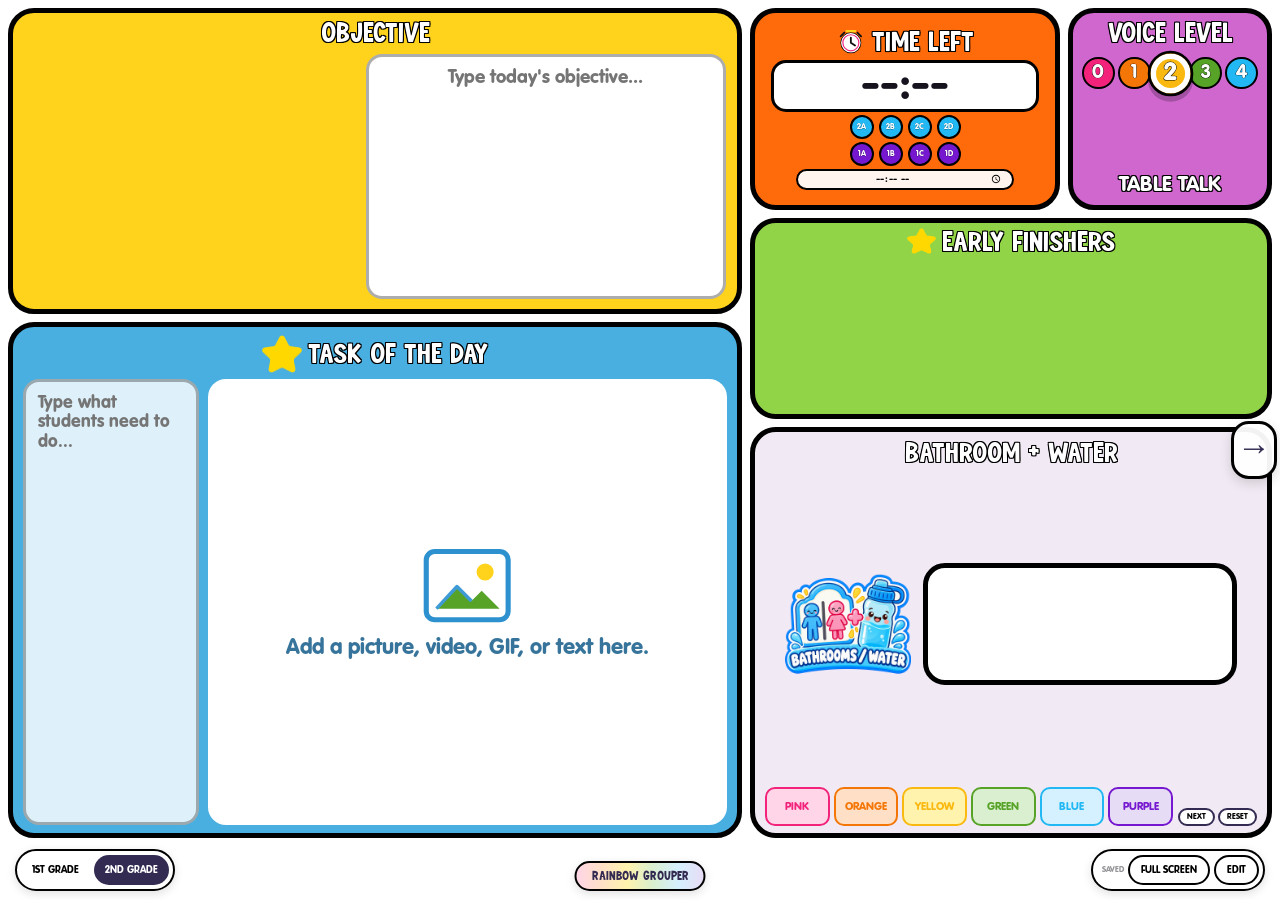
==== index.html @ d026aee2 "ok" ====
<!doctype html>
<html lang="en">
<head>
<meta charset="utf-8">
<meta name="viewport" content="width=device-width,initial-scale=1,viewport-fit=cover">
<title>STEM Task Screen</title>
<link rel="icon" type="image/png" href="./star.png?v=38">
<link rel="stylesheet" href="./styles.css?v=38">
</head>
<body>
<div class="board" id="board">

  <section class="panel learning" data-panel="learning">
    <div class="panel-tools edit-only">
      <span>TITLE</span><button data-font-part="title" data-font-delta="-2">A−</button><button data-font-part="title" data-font-delta="2">A+</button>
      <span>CRITERIA</span><button data-font-part="text" data-font-delta="-2">A−</button><button data-font-part="text" data-font-delta="2">A+</button>
    </div>

    <div class="learning-grid" id="learningGrid">
      <div class="learning-section objective-section">
        <div class="learning-title">
          <span data-edit-key="titles.objective">OBJECTIVE</span>
        </div>
        <div class="objective-content">
          <div class="section-icon-slot" data-section-icon="objective"></div>
          <textarea id="objectiveInput" class="objective-input" placeholder="Type today's objective..."></textarea>
          <div class="objective-text-tools edit-only">
            <span>OBJECTIVE TEXT</span>
            <button id="objectiveTextSmaller" type="button">A−</button>
            <button id="objectiveTextBigger" type="button">A+</button>
          </div>
        </div>
      </div>

      <div class="learning-divider" id="learningDivider"></div>

      <div class="learning-section success-section" id="successSection">
        <div class="learning-title">
          <svg class="title-icon title-icon-trophy" viewBox="0 0 64 64" aria-hidden="true"><path d="M20 14h24v8c0 10-4 17-12 21-8-4-12-11-12-21z" fill="#FFD31B" stroke="#000" stroke-width="3"/><path d="M20 18H10c0 9 4 14 12 16M44 18h10c0 9-4 14-12 16" fill="none" stroke="#000" stroke-width="3" stroke-linecap="round"/><path d="M28 43h8v7h8v6H20v-6h8z" fill="#F9A602" stroke="#000" stroke-width="3"/></svg>
          <span data-edit-key="titles.success">SUCCESS CRITERIA</span>
        </div>
        <div class="success-content">
          <div class="success-list" id="successList"></div>
        </div>
        <div class="list-edit-bar edit-only">
          <span>MARKER</span>
          <button class="marker-choice" data-marker-target="success" data-marker="star" type="button">★</button>
          <button class="marker-choice" data-marker-target="success" data-marker="bullet" type="button">•</button>
          <button class="add-step" id="addSuccessBtn" type="button">+ ADD</button>
        </div>
      </div>
    </div>
  </section>

  <section class="panel countdown-panel" data-panel="countdown">
    <div class="panel-tools edit-only">
      <span>TITLE</span><button data-font-part="title" data-font-delta="-2">A−</button><button data-font-part="title" data-font-delta="2">A+</button>
      <span>TEXT</span><button data-font-part="text" data-font-delta="-2">A−</button><button data-font-part="text" data-font-delta="2">A+</button>
    </div>
    <div class="panel-title countdown-title">
      <svg class="title-icon" viewBox="0 0 64 64" aria-hidden="true"><circle cx="32" cy="34" r="21" fill="#fff" stroke="#000" stroke-width="3"/><circle cx="32" cy="34" r="16" fill="#fff" stroke="#F3237C" stroke-width="5"/><path d="M32 34V23M32 34l9 6" stroke="#111" stroke-width="4" stroke-linecap="round"/><path d="M18 12 10 20M46 12l8 8" stroke="#111" stroke-width="4" stroke-linecap="round"/><path d="M23 9h18" stroke="#FFD31B" stroke-width="5" stroke-linecap="round"/></svg>
      <span data-edit-key="titles.countdown">TIME LEFT</span>
    </div>
    <div class="countdown-display" id="countdownDisplay">--:--</div>
    <div class="period-presets" aria-label="Class period end times">
      <button type="button" class="period-btn period-second" data-end-time="09:03">2A</button>
      <button type="button" class="period-btn period-second" data-end-time="09:43">2B</button>
      <button type="button" class="period-btn period-second" data-end-time="10:33">2C</button>
      <button type="button" class="period-btn period-second" data-end-time="11:13">2D</button>
      <button type="button" class="period-btn period-first" data-end-time="12:47">1A</button>
      <button type="button" class="period-btn period-first" data-end-time="13:27">1B</button>
      <button type="button" class="period-btn period-first" data-end-time="14:17">1C</button>
      <button type="button" class="period-btn period-first" data-end-time="14:20">1D</button>
    </div>
    <input id="endTimeInput" class="end-time-input" type="time" aria-label="Time class ends" title="Time class ends">
  </section>

  <section class="panel voice" data-panel="voice">
    <div class="panel-tools edit-only">
      <span>TITLE</span><button data-font-part="title" data-font-delta="-2">A−</button><button data-font-part="title" data-font-delta="2">A+</button>
      <span>TEXT</span><button data-font-part="text" data-font-delta="-2">A−</button><button data-font-part="text" data-font-delta="2">A+</button>
    </div>
    <div class="panel-title"><span data-edit-key="titles.voice">VOICE LEVEL</span></div>
    <div class="voice-buttons" id="voiceButtons">
      <button type="button" class="voice-btn" data-level="0" style="--vc:#F3237C">0</button>
      <button type="button" class="voice-btn" data-level="1" style="--vc:#F47607">1</button>
      <button type="button" class="voice-btn" data-level="2" style="--vc:#FAB910">2</button>
      <button type="button" class="voice-btn" data-level="3" style="--vc:#56A328">3</button>
      <button type="button" class="voice-btn" data-level="4" style="--vc:#22B8F4">4</button>
    </div>
    <div class="voice-label" id="voiceLabel" data-edit-voice-label>TABLE TALK</div>
  </section>

  <section class="panel task" data-panel="task">
    <div class="panel-tools edit-only">
      <span>TITLE</span><button data-font-part="title" data-font-delta="-2">A−</button><button data-font-part="title" data-font-delta="2">A+</button>
      <span>TEXT</span><button data-font-part="text" data-font-delta="-2">A−</button><button data-font-part="text" data-font-delta="2">A+</button>
    </div>
    <div class="panel-title task-title">
      <img class="task-star-img" src="./star.png" alt="">
      <span data-edit-key="titles.task">TASK OF THE DAY</span>
    </div>
    <div class="task-content-grid">
      <textarea class="task-sub" id="taskSub" rows="6" placeholder="Type what students need to do..." aria-label="Task directions"></textarea>

      <div class="task-stage">
        <div class="task-editor edit-only">
        <div class="mode-row">
          <button type="button" class="mode-btn" data-mode="text">TEXT</button>
          <button type="button" class="mode-btn" data-mode="image">IMAGE / GIF</button>
          <button type="button" class="mode-btn" data-mode="video">VIDEO</button>
        </div>
        <div class="task-control" data-control="text">
          <textarea id="taskTextInput" placeholder="Type the task, directions, question, etc."></textarea>
        </div>
        <div class="task-control" data-control="image">
          <label class="file-btn">UPLOAD IMAGE / GIF<input id="imageFileInput" type="file" accept="image/*" hidden></label>
          <input id="imageUrlInput" type="url" placeholder="or paste an image / GIF URL">
          <button class="file-btn" id="useImageUrlBtn" type="button">USE URL</button>
        </div>
        <div class="task-control" data-control="video">
          <label class="file-btn">UPLOAD VIDEO<input id="videoFileInput" type="file" accept="video/*" hidden></label>
          <input id="videoUrlInput" type="url" placeholder="or paste YouTube / MP4 URL">
          <button class="file-btn" id="useVideoUrlBtn" type="button">USE URL</button>
          <label class="task-loop-toggle">
            <input id="taskLoopToggle" type="checkbox">
            <span>REPEAT VIDEO</span>
          </label>
        </div>
        <button class="clear-task" id="clearTaskBtn" type="button">CLEAR TASK MEDIA</button>
      </div>
        <div class="task-preview" id="taskPreview">
          <div class="task-empty">
            <svg class="empty-image-icon" viewBox="0 0 120 100" aria-hidden="true"><rect x="12" y="10" width="96" height="80" rx="10" fill="#fff" stroke="#2c91ce" stroke-width="6"/><circle cx="81" cy="34" r="10" fill="#FFD31B"/><path d="M24 77 48 51l17 17 12-12 21 21z" fill="#56A328"/><path d="M24 77 48 51l17 17" fill="none" stroke="#3e9bd6" stroke-width="4" stroke-linejoin="round"/></svg>
            Add a picture, video, GIF, or text here.
          </div>
        </div>
      </div>
    </div>
  </section>

  <section class="panel reminders" data-panel="reminders">
    <div class="panel-tools edit-only">
      <span>TITLE</span><button data-font-part="title" data-font-delta="-2">A−</button><button data-font-part="title" data-font-delta="2">A+</button>
      <span>TEXT</span><button data-font-part="text" data-font-delta="-2">A−</button><button data-font-part="text" data-font-delta="2">A+</button>
    </div>
    <div class="panel-title">
      <img class="title-star-icon" src="./star.png" alt="">
      <span data-edit-key="titles.reminders">EARLY FINISHERS</span>
    </div>
    <div class="reminder-list" id="reminderList"></div>
    <div class="list-edit-bar edit-only">
      <span>MARKER</span>
      <button class="marker-choice" data-marker-target="reminders" data-marker="star" type="button">★</button>
      <button class="marker-choice" data-marker-target="reminders" data-marker="bullet" type="button">•</button>
      <button class="add-reminder" id="addReminderBtn" type="button">+ ADD</button>
    </div>
  </section>

  <section class="panel bathroom compact-bathroom" id="bathroomPanel" data-panel="bathroom">
    <div class="panel-tools edit-only">
      <span>TITLE</span><button data-font-part="title" data-font-delta="-2">A−</button><button data-font-part="title" data-font-delta="2">A+</button>
      <span>TEXT</span><button data-font-part="text" data-font-delta="-2">A−</button><button data-font-part="text" data-font-delta="2">A+</button>
    </div>
    <div class="panel-title bathroom-title"><span data-edit-key="titles.bathroom">BATHROOM + WATER</span></div>
    <div class="bathroom-current-zone">
      <div class="bathroom-current-layout">
        <div class="bathroom-current-icon-wrap">
          <img class="bathroom-current-icon" src="./bathroom-water-icon.png" alt="Bathrooms and water">
        </div>
        <div id="bathroomCurrent" class="bathroom-current is-empty"></div>
      </div>
    </div>
    <div class="bathroom-bottom-row">
      <div class="table-grid one-row" id="tableGrid">
        <button class="table-btn" data-key="pink" style="--c:#F3237C;--soft:#FFD5E7"><span data-table-label="pink">PINK</span></button>
        <button class="table-btn" data-key="orange" style="--c:#F47607;--soft:#FFE0C6"><span data-table-label="orange">ORANGE</span></button>
        <button class="table-btn" data-key="yellow" style="--c:#FAB910;--soft:#FFF3AD"><span data-table-label="yellow">YELLOW</span></button>
        <button class="table-btn" data-key="green" style="--c:#56A328;--soft:#D9EFCF"><span data-table-label="green">GREEN</span></button>
        <button class="table-btn" data-key="blue" style="--c:#22B8F4;--soft:#D5F0FE"><span data-table-label="blue">BLUE</span></button>
        <button class="table-btn" data-key="purple" style="--c:#7618CF;--soft:#E7DCF6"><span data-table-label="purple">PURPLE</span></button>
      </div>
      <div class="bathroom-actions">
        <button class="mini-btn" id="bathNextBtn" type="button">NEXT</button>
        <button class="mini-btn" id="bathResetBtn" type="button">RESET</button>
      </div>
    </div>
  </section>


  <a class="dashboard-nav grouper-nav" href="./grouper.html?v=38">RAINBOW GROUPER</a>
  <a class="page-arrow page-arrow-right" href="./cleanup.html?v=38" aria-label="Open clean up board">→</a>

  <div class="grade-switch" aria-label="Grade profile">
    <button class="grade-btn" data-grade="first" type="button">1ST GRADE</button>
    <button class="grade-btn" data-grade="second" type="button">2ND GRADE</button>
  </div>

  <div class="utilities">
    <span class="save-status" id="saveStatus">SAVED</span>
    <button class="utility" id="fullscreenToggle" type="button">FULL SCREEN</button>
    <button class="utility" id="editToggle" type="button">EDIT</button>
  </div>
</div>
<script src="./app.js?v=38"></script>
</body>
</html>
---- styles.css ----
@font-face{font-family:"KAHomebodyClub";src:url("./KAHomebodyClub.ttf") format("truetype");font-display:swap}
@font-face{font-family:"VAGTaskscreen";src:url("./VAG-Rounded-Std-Black_47296.ttf") format("truetype");font-display:swap}
:root{
  --ink:#17131e;--objective:#FFD31B;--voice:#CF67CE;--timer:#FF6A0A;
  --task:#49AFE0;--reminders:#91D448;--bath-neutral:#F1EAF4;
  --stroke:5px;--panel-radius:26px
}
*{box-sizing:border-box}
html,body{margin:0;width:100%;height:100%;overflow:hidden;background:#fff}
body{font-family:"VAGTaskscreen","Arial Rounded MT Bold",Arial,sans-serif;color:var(--ink)}
button,input,textarea{font:inherit}button{cursor:pointer}
.board{
  position:relative;width:100vw;height:100vh;padding:9px;
  display:grid;grid-template-columns:repeat(12,1fr);grid-template-rows:repeat(8,1fr);
  gap:8px;background:#fff
}
.panel{position:relative;min-width:0;min-height:0;border:var(--stroke) solid #000;border-radius:var(--panel-radius);overflow:hidden}
.learning{grid-column:1/8;grid-row:1/4;background:var(--objective);padding:8px 10px}
.countdown-panel{grid-column:8/10;grid-row:1/3;background:var(--timer);padding:7px 8px;display:flex;flex-direction:column;align-items:center;justify-content:center;gap:5px}
.voice{grid-column:10/13;grid-row:1/3;background:var(--voice);padding:7px 8px 6px;display:flex;flex-direction:column;overflow:visible}
.task{grid-column:1/8;grid-row:4/9;background:var(--task);padding:8px 10px;display:grid;grid-template-rows:auto auto minmax(0,1fr) auto;gap:5px}
.reminders{grid-column:8/13;grid-row:3/7;background:var(--reminders);padding:8px 10px;display:flex;flex-direction:column;gap:6px}
.bathroom{grid-column:8/13;grid-row:7/9;background:var(--bath-neutral);padding:6px 8px;display:flex;flex-direction:column;gap:5px;transition:background .18s ease}

.panel-title,.learning-title{
  min-width:0;display:flex;align-items:center;justify-content:center;gap:6px;
  font-family:"KAHomebodyClub","VAGTaskscreen",sans-serif;
  line-height:.9;text-transform:uppercase;color:#fff;
  -webkit-text-stroke:1.3px #000;paint-order:stroke fill;
  text-shadow:-1px -1px 0 #000,1px -1px 0 #000,-1px 1px 0 #000,1px 1px 0 #000;
  white-space:nowrap
}
.panel-title{font-size:clamp(27px,2.85vw,52px)}
.learning-title{font-size:clamp(25px,2.55vw,47px)}
.title-icon{width:1em;height:1em;flex:0 0 auto;overflow:visible}
[data-edit-key],[data-edit-voice-label],[data-table-label]{outline:none}
body.edit-mode [contenteditable="true"]{box-shadow:0 0 0 2px rgba(0,0,0,.72);border-radius:5px;background:rgba(255,255,255,.25)}

.learning-grid{height:100%;display:grid;grid-template-columns:minmax(0,.82fr) 3px minmax(0,1.18fr);gap:8px}
.learning-section{min-width:0;min-height:0;display:flex;flex-direction:column;gap:5px}
.learning-divider{background:rgba(0,0,0,.45);border-radius:99px}
.objective-input{
  flex:1;min-height:0;width:100%;resize:none;border:3px solid #000;border-radius:17px;background:#fff;
  padding:8px 12px;color:#17131e;font-size:clamp(20px,1.95vw,35px);line-height:1.04;
  font-family:"VAGTaskscreen","Arial Rounded MT Bold",sans-serif;text-align:center
}
body:not(.edit-mode) .objective-input{pointer-events:none}
.success-list{flex:1;min-height:0;display:flex;flex-direction:column;gap:4px;overflow:auto}
.add-step,.add-reminder{align-self:center;border:2px solid #000;border-radius:999px;background:#fff;padding:3px 11px;font-size:9px}

.step-row,.reminder-row{
  display:grid;grid-template-columns:50px 23px minmax(0,1fr) 23px;gap:6px;align-items:center;
  min-height:54px;background:rgba(255,255,255,.88);border:2px solid rgba(0,0,0,.16);border-radius:12px;padding:3px 5px
}
.step-pic-wrap,.reminder-pic-wrap{
  position:relative;width:46px;height:46px;border:2px solid rgba(0,0,0,.38);
  border-radius:9px;overflow:hidden;background:#fff;flex:0 0 auto
}
.step-pic,.reminder-pic{width:100%;height:100%;display:block;object-fit:cover}
.step-pic-placeholder,.reminder-pic-placeholder{
  width:100%;height:100%;display:flex;align-items:center;justify-content:center;text-align:center;
  padding:3px;font-size:7px;line-height:.93;color:#777;background:rgba(255,255,255,.7)
}
.step-pic-button,.reminder-pic-button{position:absolute;inset:0;width:100%;height:100%;border:0;background:transparent;padding:0}
body:not(.edit-mode) .step-pic-button,body:not(.edit-mode) .reminder-pic-button{pointer-events:none}
.step-pic-remove,.reminder-pic-remove{
  position:absolute;top:2px;right:2px;width:17px;height:17px;border:1.5px solid #000;border-radius:50%;
  background:#fff;color:#000;font-size:11px;line-height:13px;padding:0;display:none;z-index:3
}
body.edit-mode .step-pic-remove.has-image,body.edit-mode .reminder-pic-remove.has-image{display:block}
.step-pic-input,.reminder-pic-input{display:none}
.step-check,.reminder-check{width:20px;height:20px;accent-color:#56A328}
.step-text,.reminder-text{
  width:100%;min-width:0;border:0;background:transparent;outline:none;
  font-size:clamp(13px,1.14vw,20px);line-height:1;font-family:"VAGTaskscreen",sans-serif;text-align:center
}
.step-remove,.reminder-remove{display:none;border:0;background:transparent;font-size:20px;line-height:1}
body.edit-mode .step-remove,body.edit-mode .reminder-remove{display:block}
body:not(.edit-mode) .step-text,body:not(.edit-mode) .reminder-text{pointer-events:none}

.countdown-title{font-size:clamp(22px,2.1vw,37px)}
.countdown-input{
  width:90%;border:3px solid #000;border-radius:15px;background:#fff;text-align:center;
  font-family:"VAGTaskscreen",sans-serif;font-size:clamp(30px,3.1vw,53px);line-height:1;padding:3px 4px
}
.countdown-controls{display:flex;gap:3px}
.countdown-controls button{border:2px solid #000;border-radius:999px;background:#fff;padding:2px 7px;font-size:8px}

.voice .panel-title{font-size:clamp(27px,2.65vw,48px)}
.voice-buttons{display:grid;grid-template-columns:repeat(5,1fr);gap:6px;margin-top:5px;align-items:center;padding:7px 5px 9px;overflow:visible}
.voice-btn{
  min-width:0;aspect-ratio:1/1;border:3px solid #000;border-radius:50%;background:var(--vc);color:#fff;
  font-size:clamp(20px,2vw,35px);line-height:1;font-family:"VAGTaskscreen",sans-serif;
  -webkit-text-stroke:.7px #000;paint-order:stroke fill;padding:0;transition:transform .14s ease,box-shadow .14s ease
}
.voice-btn.active{
  box-shadow:inset 0 0 0 4px #fff,0 4px 0 rgba(0,0,0,.22);transform:scale(1.38);
  z-index:5;position:relative;animation:voicePulse 1s ease-in-out infinite
}
.voice-label{
  margin-top:auto;min-height:40px;display:flex;align-items:center;justify-content:center;text-align:center;
  font-size:clamp(24px,2.35vw,41px);line-height:.9;text-transform:uppercase;color:#fff;
  -webkit-text-stroke:1px #000;paint-order:stroke fill;
  text-shadow:-1px -1px 0 #000,1px -1px 0 #000,-1px 1px 0 #000,1px 1px 0 #000
}
.voice-label.active-voice-label{animation:voiceWordPulse 1s ease-in-out infinite}
@keyframes voicePulse{0%,100%{transform:scale(1.38);filter:brightness(1)}50%{transform:scale(1.52);filter:brightness(1.08)}}
@keyframes voiceWordPulse{0%,100%{transform:scale(1);opacity:1}50%{transform:scale(1.08);opacity:.62}}

.task-star-img{width:clamp(31px,3.2vw,58px);height:auto;object-fit:contain;flex:0 0 auto}
.task-title{font-size:clamp(33px,3.6vw,64px)}
.task-sub{
  width:calc(100% - 8px);justify-self:center;min-height:38px;max-height:72px;overflow:auto;
  border:2px solid rgba(0,0,0,.25);border-radius:999px;background:rgba(255,255,255,.86);
  padding:6px 18px 7px;text-align:center;font-size:clamp(18px,1.65vw,30px);line-height:1.02;color:#16496f;display:flex;align-items:center;justify-content:center
}
.task-sub:empty::before{content:attr(data-placeholder);opacity:.58}

.early-finisher-wrap{
  position:relative;
  min-height:44px;
  display:grid;
  grid-template-columns:auto minmax(0,1fr);
  align-items:center;
  gap:9px;
  background:rgba(255,255,255,.88);
  border:2px solid rgba(0,0,0,.22);
  border-radius:16px;
  padding:6px 12px;
}
.early-finisher-label{
  font-family:"KAHomebodyClub","VAGTaskscreen",sans-serif;
  font-size:clamp(17px,1.55vw,27px);
  line-height:.92;
  color:#fff;
  -webkit-text-stroke:.9px #000;
  paint-order:stroke fill;
  text-shadow:-1px -1px 0 #000,1px -1px 0 #000,-1px 1px 0 #000,1px 1px 0 #000;
  white-space:nowrap;
}
.early-finisher-text{
  min-width:0;
  text-align:center;
  font-size:clamp(16px,1.45vw,25px);
  line-height:1;
  color:#16496f;
  outline:none;
}
.early-finisher-text:empty::before{
  content:attr(data-placeholder);
  opacity:.5;
}
.early-finisher-size{
  position:absolute;
  right:6px;
  top:-27px;
  gap:3px;
  background:rgba(255,255,255,.96);
  border:2px solid #000;
  border-radius:999px;
  padding:2px 3px;
}
.early-finisher-size button{
  width:27px;
  height:22px;
  border:1.5px solid #000;
  border-radius:999px;
  background:#fff;
  padding:0;
  font-size:9px;
}
body:not(.edit-mode) .early-finisher-wrap.is-empty{
  display:none;
}

.task-stage{position:relative;min-height:0;border:0;border-radius:22px;background:#fff;overflow:hidden}
.task-preview{width:100%;height:100%;display:flex;align-items:center;justify-content:center;padding:12px;text-align:center}
.task-preview img,.task-preview video,.task-preview iframe{max-width:100%;max-height:100%;width:auto;height:auto;object-fit:contain;border:0}
.task-preview iframe{width:100%;height:100%}
.task-text-preview{font-size:clamp(28px,3.3vw,58px);line-height:1.04;white-space:pre-wrap}
.task-empty{font-size:clamp(18px,1.7vw,28px);color:#37749b}
.empty-image-icon{width:clamp(74px,8vw,130px);height:auto;display:block;margin:0 auto 6px}
.task-editor{
  position:absolute;left:9px;right:9px;top:8px;z-index:15;background:rgba(255,255,255,.97);
  border:3px solid #000;border-radius:15px;padding:7px;box-shadow:0 5px 16px rgba(0,0,0,.15)
}
.mode-row{display:flex;gap:5px;margin-bottom:6px}
.mode-btn,.file-btn,.clear-task{border:2px solid #000;border-radius:999px;background:#f4f4f4;padding:5px 10px;font-size:11px;text-transform:uppercase}
.mode-btn.active{background:#D5F0FE}
.task-control{display:none;gap:5px;align-items:center}.task-control.active{display:flex}
.task-control textarea{width:100%;min-height:58px;resize:vertical;border:2px solid #000;border-radius:10px;padding:6px 8px}
.task-control input[type="url"]{flex:1;min-width:0;border:2px solid #000;border-radius:10px;padding:6px 8px}
.clear-task{margin-top:6px;background:#ffe7ec}

.reminders .panel-title{font-size:clamp(28px,2.85vw,51px)}
.reminder-list{flex:1;min-height:0;display:flex;flex-direction:column;gap:5px;overflow:auto}
.reminder-row{grid-template-columns:58px 25px minmax(0,1fr) 25px;min-height:62px}
.reminder-pic-wrap{width:54px;height:54px}
.reminder-text{font-size:clamp(15px,1.32vw,23px)}

.bathroom-top{display:grid;grid-template-columns:minmax(0,1fr) minmax(150px,.8fr);gap:7px;align-items:center}
.bathroom-title{font-size:clamp(23px,2.2vw,40px);justify-content:flex-start;padding-left:3px}
.bathroom-current{
  min-height:48px;display:flex;align-items:center;justify-content:center;border:4px solid #000;border-radius:13px;
  background:#fff;color:#17131e;text-align:center;font-size:clamp(29px,2.9vw,52px);line-height:.88;
  text-transform:uppercase;font-family:"KAHomebodyClub","VAGTaskscreen",sans-serif;-webkit-text-stroke:0;text-shadow:none
}
.bathroom-current.is-empty{display:flex;background:#fff;border-color:#000;color:transparent}
.bathroom-current.flash{animation:bathroomBoxPulse 1s ease-in-out infinite}
@keyframes bathroomBoxPulse{0%,100%{transform:scale(1);opacity:1}50%{transform:scale(1.02);opacity:.58}}
.bathroom-bottom-row{display:grid;grid-template-columns:minmax(0,1fr) auto;gap:5px;align-items:center;min-height:0}
.table-grid.one-row{display:grid;grid-template-columns:repeat(6,1fr);gap:4px;min-height:0}
.table-btn{
  min-width:0;height:34px;border:2.5px solid var(--c);border-radius:10px;background:var(--soft);color:var(--c);
  font-size:clamp(9px,.78vw,13px);text-transform:uppercase;overflow:hidden;padding:0 2px
}
.table-btn.active{background:#fff;box-shadow:inset 0 0 0 3px var(--c);transform:scale(.97)}
.table-btn.called:not(.active){background:#E3E4E8!important;color:#8A8F99!important;border-color:#BFC4CC;opacity:.75}
.bathroom-actions{display:flex;gap:3px}
.mini-btn{border:2px solid #332B52;border-radius:999px;background:#fff;padding:2px 7px;font-size:8px}

.panel-tools{
  position:absolute;top:4px;right:5px;z-index:40;display:flex;align-items:center;gap:2px;padding:2px 4px;
  background:rgba(255,255,255,.96);border:2px solid #000;border-radius:999px
}
.panel-tools span{font-size:7px;color:#000;-webkit-text-stroke:0;text-shadow:none}
.panel-tools button{width:25px;height:22px;border:1.5px solid #000;border-radius:999px;background:#fff;padding:0;font-size:9px}
.edit-only{display:none}body.edit-mode .edit-only{display:flex}

.grade-switch,.utilities{
  position:absolute;z-index:70;bottom:13px;display:flex;align-items:center;gap:4px;padding:4px;
  border:2px solid #000;border-radius:999px;background:rgba(255,255,255,.94);box-shadow:0 3px 10px rgba(0,0,0,.12)
}
.grade-switch{left:15px}.utilities{right:15px}
.grade-btn,.utility{height:30px;border:0;border-radius:999px;background:transparent;padding:0 11px;font-size:10px}
.grade-btn.active{background:#332B52;color:#fff}.utility{background:#fff;border:2px solid #000;font-size:10px}
.save-status{font-size:8px;padding-left:5px;opacity:.45}.save-status.saving{opacity:1}

@media(max-width:900px){
  :root{--stroke:3px;--panel-radius:18px}
  .board{padding:6px;gap:6px}
  .learning-title{font-size:clamp(19px,2.2vw,32px)}
  .learning-grid{grid-template-columns:.78fr 2px 1.22fr;gap:5px}
  .step-row{grid-template-columns:41px 19px minmax(0,1fr) 19px;gap:4px;min-height:45px;padding:2px 4px}
  .step-pic-wrap{width:38px;height:38px}
  .step-text{font-size:clamp(10px,1vw,15px)}
  .countdown-title{font-size:clamp(17px,1.8vw,28px)}
  .countdown-input{font-size:clamp(24px,2.7vw,40px)}
  .voice .panel-title{font-size:clamp(22px,2.35vw,36px)}
  .voice-btn{font-size:clamp(16px,1.8vw,27px)}
  .voice-label{font-size:clamp(19px,2vw,31px);min-height:34px}
  .reminder-row{grid-template-columns:45px 21px minmax(0,1fr) 21px;min-height:49px}
  .reminder-pic-wrap{width:42px;height:42px}
  .bathroom-top{grid-template-columns:1fr .85fr}
  .bathroom-current{min-height:39px;font-size:clamp(23px,2.5vw,40px)}
  .table-btn{height:29px;font-size:clamp(7px,.72vw,11px)}
  .grade-switch,.utilities{bottom:7px}
}

@media(max-width:900px){
  .early-finisher-wrap{min-height:36px;padding:4px 8px;gap:6px}
  .early-finisher-label{font-size:clamp(13px,1.35vw,20px)}
  .early-finisher-text{font-size:clamp(12px,1.25vw,19px)}
}


.dashboard-nav{
  position:absolute;
  z-index:72;
  left:50%;
  bottom:13px;
  transform:translateX(-50%);
  text-decoration:none;
  color:#332B52;
  background:linear-gradient(90deg,#FFD5E7,#FFE0C6,#FFF3AD,#D9EFCF,#D5F0FE,#E7DCF6);
  border:2px solid #000;
  border-radius:999px;
  padding:7px 15px 6px;
  font-family:"KAHomebodyClub","VAGTaskscreen",sans-serif;
  font-size:clamp(12px,1vw,17px);
  line-height:1;
  box-shadow:0 3px 10px rgba(0,0,0,.12);
  white-space:nowrap;
}
.page-arrow{
  position:absolute;
  z-index:75;
  top:50%;
  width:46px;
  height:58px;
  display:flex;
  align-items:center;
  justify-content:center;
  transform:translateY(-50%);
  text-decoration:none;
  background:rgba(255,255,255,.95);
  border:3px solid #000;
  color:#332B52;
  border-radius:18px;
  font-family:"VAGTaskscreen",sans-serif;
  font-size:34px;
  line-height:1;
  box-shadow:0 4px 12px rgba(0,0,0,.15);
}
.page-arrow-right{right:3px}
.page-arrow:hover,.dashboard-nav:hover{filter:brightness(.98);transform:translateY(-50%) scale(1.03)}
.dashboard-nav:hover{transform:translateX(-50%) scale(1.03)}
@media(max-width:900px){
  .dashboard-nav{bottom:7px;padding:5px 10px;font-size:10px}
  .page-arrow{width:34px;height:46px;font-size:26px;border-width:2px}
}


/* ---------- v23 refined timer / lists / bathroom ---------- */

/* Success Criteria collapses when there is nothing written. */
body:not(.edit-mode) .learning-grid.all-success-empty{
  grid-template-columns:1fr;
}
body:not(.edit-mode) .learning-grid.all-success-empty .success-section,
body:not(.edit-mode) .learning-grid.all-success-empty .learning-divider{
  display:none;
}
body:not(.edit-mode) .learning-grid.all-success-empty .objective-section{
  grid-column:1/-1;
}

/* Blank rows exist only in EDIT mode. */
body:not(.edit-mode) .step-row.is-blank,
body:not(.edit-mode) .reminder-row.is-blank{
  display:none;
}

/* No checkboxes. Stars/bullets are display markers. */
.step-row,.reminder-row{
  grid-template-columns:auto auto minmax(0,1fr) auto !important;
  gap:7px !important;
}
.list-marker{
  width:20px;
  text-align:center;
  font-family:"VAGTaskscreen",sans-serif;
  font-size:clamp(17px,1.35vw,24px);
  line-height:1;
  color:#332B52;
}
.step-pic-wrap,.reminder-pic-wrap{
  width:46px !important;
  height:46px !important;
}
.reminder-pic-wrap{width:50px !important;height:50px !important}
.step-pic-placeholder,.reminder-pic-placeholder{
  font-size:8px !important;
  font-weight:700;
}
body:not(.edit-mode) .step-row.no-image .step-pic-wrap,
body:not(.edit-mode) .reminder-row.no-image .reminder-pic-wrap{
  display:none;
}
body:not(.edit-mode) .step-pic-placeholder,
body:not(.edit-mode) .reminder-pic-placeholder{
  display:none;
}
body:not(.edit-mode) .step-remove,
body:not(.edit-mode) .reminder-remove{
  display:none !important;
}
.step-remove,.reminder-remove{
  border:2px solid #000 !important;
  border-radius:50%;
  width:24px;
  height:24px;
  background:#fff !important;
  color:#000;
  align-items:center;
  justify-content:center;
  padding:0 !important;
  font-size:16px !important;
}
body.edit-mode .step-remove,body.edit-mode .reminder-remove{display:flex !important}
.step-text,.reminder-text{
  text-align:center !important;
  padding:4px 5px;
}
.list-edit-bar{
  align-self:center;
  align-items:center;
  gap:4px;
  background:rgba(255,255,255,.9);
  border:2px solid #000;
  border-radius:999px;
  padding:3px 5px;
}
.list-edit-bar span{font-size:8px}
.marker-choice,.list-edit-bar .add-step,.list-edit-bar .add-reminder{
  border:1.5px solid #000;
  border-radius:999px;
  background:#fff;
  min-width:26px;
  height:25px;
  padding:0 8px;
  font-size:12px;
}
.marker-choice.active{
  background:#332B52;
  color:#fff;
}

/* End-time countdown: user chooses class END time, screen shows only MM:SS left. */
.countdown-panel{
  gap:4px !important;
}
.countdown-title{font-size:clamp(21px,2vw,36px) !important}
.countdown-display{
  width:94%;
  border:3px solid #000;
  border-radius:15px;
  background:#fff;
  text-align:center;
  font-family:"VAGTaskscreen",sans-serif;
  font-size:clamp(38px,4.15vw,70px);
  line-height:.95;
  padding:5px 3px 2px;
}
.end-time-input{
  width:80%;
  border:2px solid #000;
  border-radius:999px;
  background:rgba(255,255,255,.93);
  text-align:center;
  padding:3px 8px;
  font-size:clamp(12px,1.05vw,17px);
}

/* Bathroom current table lives centered ABOVE the bottom button row. */
.bathroom{
  display:grid !important;
  grid-template-rows:auto minmax(0,1fr) auto !important;
  gap:4px !important;
}
.bathroom-title{
  justify-content:center !important;
  padding-left:0 !important;
  font-size:clamp(24px,2.35vw,43px) !important;
}
.bathroom-current-zone{
  min-height:0;
  display:flex;
  align-items:center;
  justify-content:center;
  padding:0 10%;
}
.bathroom-current{
  width:min(92%,460px);
  min-height:58px !important;
  font-size:clamp(35px,3.55vw,64px) !important;
  border-radius:15px !important;
}
.bathroom-bottom-row{
  align-self:end;
  margin-top:auto;
  padding-top:2px;
}
.table-grid.one-row{align-self:end}
.table-btn{height:31px !important}
.bathroom-actions{align-self:end}

@media(max-width:900px){
  .list-marker{font-size:15px}
  .step-pic-wrap,.reminder-pic-wrap{width:38px !important;height:38px !important}
  .countdown-display{font-size:clamp(31px,3.5vw,49px)}
  .end-time-input{font-size:11px}
  .bathroom-current-zone{padding:0 7%}
  .bathroom-current{min-height:44px !important;font-size:clamp(27px,2.8vw,44px) !important}
  .table-btn{height:27px !important}
}


/* ---------- v24 learning icons + larger step pictures ---------- */

.learning-grid{
  grid-template-columns:minmax(0,.72fr) 3px minmax(0,1.28fr) !important;
}

.objective-content,
.success-content{
  flex:1;
  min-height:0;
  display:grid;
  grid-template-columns:auto minmax(0,1fr);
  gap:8px;
  align-items:start;
}

.objective-input{
  min-height:100%;
}

.section-icon-slot{
  position:relative;
  width:64px;
  height:64px;
  border:2px solid rgba(0,0,0,.38);
  border-radius:13px;
  overflow:hidden;
  background:#fff;
  align-self:start;
  margin-top:2px;
}
.section-icon-slot img{
  width:100%;
  height:100%;
  object-fit:cover;
  display:block;
}
.section-icon-placeholder{
  width:100%;
  height:100%;
  display:flex;
  align-items:center;
  justify-content:center;
  text-align:center;
  font-size:9px;
  color:#777;
  padding:5px;
}
.section-icon-button{
  position:absolute;
  inset:0;
  border:0;
  background:transparent;
  padding:0;
}
.section-icon-remove{
  position:absolute;
  top:3px;
  right:3px;
  width:19px;
  height:19px;
  border:1.5px solid #000;
  border-radius:50%;
  background:#fff;
  padding:0;
  display:none;
  align-items:center;
  justify-content:center;
  font-size:12px;
  z-index:3;
}
body.edit-mode .section-icon-remove.has-image{display:flex}
body:not(.edit-mode) .section-icon-button{pointer-events:none}
body:not(.edit-mode) .section-icon-slot:not(.has-image){display:none}

/* Success criteria: one shared icon + wrapping criteria text, no per-row pictures. */
.success-content{overflow:hidden}
.success-list{
  min-width:0;
  overflow:auto;
}
.success-list .step-row{
  grid-template-columns:22px minmax(0,1fr) 24px !important;
  min-height:46px !important;
  padding:3px 6px !important;
}
.success-list .step-text{
  min-height:38px;
  max-height:58px;
  resize:none;
  overflow:hidden;
  white-space:normal;
  overflow-wrap:anywhere;
  line-height:1.02 !important;
  padding:7px 5px 4px !important;
  font-size:clamp(12px,1.05vw,18px) !important;
  text-align:left !important;
}

/* STEPS / reminders: make the image meaningfully larger. */
.reminder-row{
  grid-template-columns:20px 76px minmax(0,1fr) 24px !important;
  min-height:82px !important;
  padding:4px 7px !important;
  gap:8px !important;
}
.reminder-pic-wrap{
  width:72px !important;
  height:72px !important;
  border-radius:11px !important;
}
.reminder-text{
  min-height:62px;
  max-height:76px;
  resize:none;
  overflow:hidden;
  white-space:normal;
  overflow-wrap:anywhere;
  line-height:1.02 !important;
  padding:9px 7px 4px !important;
  font-size:clamp(15px,1.25vw,22px) !important;
  text-align:center !important;
}
.reminder-row.no-image{
  grid-template-columns:20px minmax(0,1fr) 24px !important;
}

/* Textareas replacing one-line list inputs. */
.step-text,.reminder-text{
  width:100%;
  border:0;
  background:transparent;
  outline:none;
  font-family:"VAGTaskscreen",sans-serif;
}
body:not(.edit-mode) .step-text,
body:not(.edit-mode) .reminder-text{
  pointer-events:none;
}

@media(max-width:900px){
  .learning-grid{grid-template-columns:minmax(0,.68fr) 2px minmax(0,1.32fr) !important}
  .section-icon-slot{width:50px;height:50px}
  .reminder-row{grid-template-columns:17px 58px minmax(0,1fr) 20px !important;min-height:65px !important}
  .reminder-pic-wrap{width:56px !important;height:56px !important}
  .reminder-text{min-height:48px;font-size:clamp(11px,1.05vw,16px) !important}
  .success-list .step-text{font-size:clamp(10px,.95vw,15px) !important}
}


/* ---------- v25 refinements ---------- */

/* Objective gets the ONE large icon. */
.objective-content{
  grid-template-columns:96px minmax(0,1fr) !important;
  gap:10px !important;
  align-items:start !important;
}
.objective-content .section-icon-slot{
  width:92px !important;
  height:92px !important;
  border-radius:17px !important;
  border-width:3px !important;
  margin-top:2px !important;
}

/* Success Criteria has no icon now, so the list gets the full width. */
.success-content{
  display:block !important;
}
.success-content .success-list{
  width:100%;
}

/* Repeat video control in Task editor. */
.task-loop-toggle{
  display:flex;
  align-items:center;
  gap:5px;
  border:2px solid #000;
  border-radius:999px;
  background:#fff;
  padding:4px 8px;
  font-size:10px;
  white-space:nowrap;
  cursor:pointer;
}
.task-loop-toggle input{
  width:15px;
  height:15px;
  accent-color:#49AFE0;
}

/* Newly added rows get a very obvious editing state. */
body.edit-mode .step-row.is-new-row,
body.edit-mode .reminder-row.is-new-row{
  outline:3px solid #332B52;
  outline-offset:1px;
  background:#fff !important;
}

@media(max-width:900px){
  .objective-content{
    grid-template-columns:70px minmax(0,1fr) !important;
  }
  .objective-content .section-icon-slot{
    width:66px !important;
    height:66px !important;
  }
  .task-loop-toggle{font-size:8px;padding:3px 6px}
}


/* ==== v26 refinements ==== */
.board{position:relative}
.learning-grid{grid-template-columns:minmax(360px,1.08fr) 8px minmax(430px,1.72fr)!important}
.objective-content{grid-template-columns:1fr!important;display:flex!important;flex-direction:column!important;align-items:center!important;gap:10px!important;padding-top:4px}
.objective-content .section-icon-slot{width:110px!important;height:110px!important;margin:0 auto!important}
.objective-input{width:100%!important;max-width:none!important;min-height:190px!important;justify-self:center!important}
.success-section .learning-title,.objective-section .learning-title{justify-content:center}
.success-content .success-list{display:flex;flex-direction:column;gap:8px;max-height:220px;overflow:auto;padding-right:4px}
.step-row,.reminder-row{grid-template-columns:28px 86px minmax(0,1fr) 30px!important;align-items:center!important;min-height:82px}
.step-row.no-image,.reminder-row.no-image{grid-template-columns:28px minmax(0,1fr) 30px!important}
.step-pic-wrap,.reminder-pic-wrap{width:78px;height:78px;border-radius:10px}
.step-pic,.reminder-pic{width:78px;height:78px;border-radius:10px;object-fit:cover}
.step-text,.reminder-text{min-height:66px!important;font-size:clamp(17px,1.35vw,26px)!important;line-height:1.1!important}
.list-marker{font-size:clamp(22px,1.5vw,28px)!important}
.panel-title .title-icon,.learning-title .title-icon{width:1.08em!important;height:1.08em!important}
.voice .panel-title,.bathroom .panel-title{justify-content:center}
.voice-label{animation:none}
#bathroomCurrent{min-height:70px;font-size:clamp(28px,2.2vw,40px)!important;display:flex;align-items:center;justify-content:center}
.fullscreen-btn,.utility#fullscreenToggle{white-space:nowrap}
body.view-mode .step-row.is-blank,body.view-mode .reminder-row.is-blank{display:none!important}
body.view-mode .step-pic-wrap .step-pic-placeholder,body.view-mode .reminder-pic-wrap .reminder-pic-placeholder,body.view-mode .step-pic-wrap .step-pic-button,body.view-mode .reminder-pic-wrap .reminder-pic-button,body.view-mode .step-pic-wrap .step-pic-remove,body.view-mode .reminder-pic-wrap .reminder-pic-remove{display:none!important}
body.view-mode .step-row.no-image .step-pic-wrap,body.view-mode .reminder-row.no-image .reminder-pic-wrap{display:none!important}
body.view-mode .step-row.no-image,body.view-mode .reminder-row.no-image{grid-template-columns:28px minmax(0,1fr)!important}
body.view-mode .step-remove,body.view-mode .reminder-remove{display:none!important}
body.edit-mode .step-remove,body.edit-mode .reminder-remove{display:grid!important}
.panel.fullscreen-panel{position:fixed!important;inset:16px!important;z-index:9999!important;margin:0!important;width:auto!important;height:auto!important;max-height:none!important;overflow:auto!important;background:inherit!important;box-shadow:0 12px 40px rgba(0,0,0,.28)}
.panel.fullscreen-panel .panel-tools{position:sticky;top:0;z-index:5;background:rgba(255,255,255,.9)}
.panel-tools .fs-panel-btn{margin-left:auto;border:2px solid #000;border-radius:999px;background:#fff;padding:3px 9px;font-size:10px;font-weight:900}
@media(max-width:900px){
 .objective-input{width:100%!important;min-height:140px!important}
 .objective-content .section-icon-slot{width:82px!important;height:82px!important}
 .step-row,.reminder-row{grid-template-columns:22px 64px minmax(0,1fr) 24px!important;min-height:68px}
 .step-pic-wrap,.reminder-pic-wrap,.step-pic,.reminder-pic{width:58px;height:58px}
}


/* ==== v27 objective layout + list reliability visual polish ==== */
.objective-section{
  min-height:0;
}
.objective-content{
  flex:1!important;
  min-height:0!important;
  display:flex!important;
  flex-direction:column!important;
  align-items:center!important;
  justify-content:flex-start!important;
  gap:8px!important;
  padding:4px 8px 6px!important;
}
.objective-content .section-icon-slot{
  width:132px!important;
  height:132px!important;
  flex:0 0 132px!important;
  border:0!important;
  border-radius:0!important;
  background:transparent!important;
  overflow:visible!important;
  margin:0 auto!important;
  box-shadow:none!important;
}
.objective-content .section-icon-slot img{
  width:100%!important;
  height:100%!important;
  object-fit:contain!important;
  border:0!important;
  border-radius:0!important;
  background:transparent!important;
  box-shadow:none!important;
}
.objective-content .section-icon-placeholder{
  width:100%!important;
  height:100%!important;
  border:2px dashed rgba(0,0,0,.35)!important;
  border-radius:14px!important;
  background:rgba(255,255,255,.35)!important;
  font-size:12px!important;
}
body:not(.edit-mode) .objective-content .section-icon-slot:not(.has-image){display:none!important}
.objective-content .section-icon-remove{
  top:-2px!important;
  right:-2px!important;
}
.objective-input{
  width:100%!important;
  max-width:none!important;
  flex:0 0 126px!important;
  min-height:126px!important;
  max-height:126px!important;
  margin-top:auto!important;
  border:3px solid #000!important;
  border-radius:15px!important;
  padding:12px 14px!important;
  text-align:center!important;
  resize:none!important;
  background:#fff!important;
  font-size:clamp(22px,2vw,34px)!important;
  line-height:1.08!important;
}
/* Keep add/edit controls easy to see while editing. */
body.edit-mode .list-edit-bar{display:flex!important;z-index:20!important}
body.edit-mode #successList,body.edit-mode #reminderList{min-height:54px!important}
body.edit-mode .step-row.is-blank,body.edit-mode .reminder-row.is-blank{display:grid!important}
@media(max-width:900px){
  .objective-content .section-icon-slot{width:100px!important;height:100px!important;flex-basis:100px!important}
  .objective-input{flex-basis:100px!important;min-height:100px!important;max-height:100px!important;font-size:clamp(18px,1.7vw,27px)!important}
}


/* ---------- v28 footer safe area + fullscreen fallback ---------- */
.board{padding-bottom:58px!important}
.grade-switch,.utilities,.dashboard-nav{bottom:8px!important}
.grade-switch{left:15px!important}
.utilities{right:15px!important}
.dashboard-nav{left:50%!important}
.early-finisher-wrap{position:relative;z-index:2}
body.presentation-mode{position:fixed;inset:0;width:100vw;height:100vh;overflow:hidden;background:#fff}
body.presentation-mode .board{width:100vw;height:100vh}
@media(max-width:900px){
  .board{padding-bottom:50px!important}
  .grade-switch,.utilities,.dashboard-nav{bottom:5px!important}
  .grade-btn,.utility{height:27px!important;padding:0 8px!important;font-size:8px!important}
  .dashboard-nav{padding:5px 9px!important;font-size:9px!important}
}


/* ===== v29 cache-busted footer / controls ===== */
.board{
  height:100vh !important;
  padding:8px 8px 64px !important;
}
.grade-switch,.utilities,.dashboard-nav{
  position:absolute !important;
  bottom:9px !important;
  z-index:200 !important;
}
.task{
  overflow:hidden !important;
}
.early-finisher-wrap{
  margin-bottom:0 !important;
  min-height:42px !important;
}
body:not(.edit-mode) .early-finisher-wrap.is-empty{
  display:none !important;
}

/* Nothing from the blue task panel may render underneath the footer controls. */
.task::after{
  content:"";
  display:none;
}

/* Fallback "full screen" presentation mode when browser fullscreen API is blocked. */
body.presentation-mode{
  position:fixed !important;
  inset:0 !important;
  width:100vw !important;
  height:100vh !important;
  z-index:999999 !important;
  background:#fff !important;
}
body.presentation-mode .board{
  width:100vw !important;
  height:100vh !important;
}

/* The two titles requested without extra icons. */
.voice .panel-title,
.bathroom .panel-title{
  gap:0 !important;
}

@media(max-width:900px){
  .board{padding-bottom:56px !important}
}


/* =========================================================
   v31: fit without scrollbars + better list alignment
   ========================================================= */

/* Top yellow panel: slightly more breathing room and no internal scrollbars. */
.learning{
  padding:6px 8px !important;
}
.learning-grid{
  grid-template-columns:minmax(330px,.95fr) 5px minmax(470px,1.55fr) !important;
  gap:7px !important;
}
.learning-section{
  overflow:hidden !important;
}
.learning-divider{
  width:5px !important;
  justify-self:center;
}

/* OBJECTIVE: image above, text box below, all contained inside panel. */
.objective-section{
  min-height:0 !important;
}
.objective-content{
  flex:1 !important;
  min-height:0 !important;
  display:grid !important;
  grid-template-rows:92px minmax(0,1fr) !important;
  grid-template-columns:1fr !important;
  gap:7px !important;
  align-items:center !important;
  justify-items:center !important;
  padding:0 2px 4px !important;
}
.objective-content .section-icon-slot{
  width:92px !important;
  height:92px !important;
  max-width:92px !important;
  max-height:92px !important;
  margin:0 auto !important;
  border:0 !important;
  background:transparent !important;
  border-radius:0 !important;
  overflow:visible !important;
}
.objective-content .section-icon-slot img{
  width:92px !important;
  height:92px !important;
  object-fit:contain !important;
  border-radius:0 !important;
}
.objective-input{
  align-self:stretch !important;
  justify-self:stretch !important;
  width:100% !important;
  height:100% !important;
  min-height:0 !important;
  max-height:none !important;
  resize:none !important;
  overflow:hidden !important;
  padding:10px 12px 8px !important;
  border-radius:15px !important;
  text-align:center !important;
  line-height:1.03 !important;
  font-size:clamp(18px,1.45vw,25px) !important;
}

/* Success Criteria: everything must fit in the box; no scrollbar. */
.success-section{
  min-height:0 !important;
}
.success-content{
  flex:1 !important;
  min-height:0 !important;
  overflow:hidden !important;
}
.success-list{
  height:100% !important;
  min-height:0 !important;
  display:grid !important;
  gap:6px !important;
  overflow:hidden !important;
  padding:0 1px 3px !important;
}
.success-list[data-count="1"]{grid-template-rows:1fr}
.success-list[data-count="2"]{grid-template-rows:repeat(2,1fr)}
.success-list[data-count="3"]{grid-template-rows:repeat(3,1fr)}
.success-list[data-count="4"]{grid-template-rows:repeat(4,1fr)}
.success-list[data-count="5"]{grid-template-rows:repeat(5,1fr)}
.success-list[data-count="6"]{grid-template-rows:repeat(6,1fr)}
.success-list .step-row{
  min-height:0 !important;
  height:auto !important;
  grid-template-columns:28px minmax(0,1fr) 24px !important;
  gap:5px !important;
  padding:3px 6px !important;
  border-radius:11px !important;
  overflow:hidden !important;
}
.success-list .list-marker{
  display:flex !important;
  align-items:center !important;
  justify-content:center !important;
  align-self:stretch !important;
  height:100% !important;
  font-size:clamp(18px,1.15vw,23px) !important;
  line-height:1 !important;
}
.success-list .step-text{
  width:100% !important;
  height:100% !important;
  min-height:0 !important;
  max-height:none !important;
  overflow:hidden !important;
  resize:none !important;
  padding:5px 4px 2px !important;
  line-height:1.02 !important;
  font-size:clamp(13px,1.05vw,18px) !important;
  text-align:left !important;
  direction:ltr !important;
}
.success-list[data-count="4"] .step-text{font-size:clamp(12px,.95vw,16px) !important}
.success-list[data-count="5"] .step-text,
.success-list[data-count="6"] .step-text{font-size:clamp(10px,.83vw,14px) !important}

/* STEPS: no scroll. Star centered with its text. Natural left-to-right typing. */
.reminders{
  overflow:hidden !important;
}
.reminder-list{
  flex:1 !important;
  min-height:0 !important;
  height:100% !important;
  display:grid !important;
  gap:7px !important;
  overflow:hidden !important;
  padding:1px 3px 4px !important;
}
.reminder-list[data-count="1"]{grid-template-rows:1fr}
.reminder-list[data-count="2"]{grid-template-rows:repeat(2,1fr)}
.reminder-list[data-count="3"]{grid-template-rows:repeat(3,1fr)}
.reminder-list[data-count="4"]{grid-template-rows:repeat(4,1fr)}
.reminder-list[data-count="5"]{grid-template-rows:repeat(5,1fr)}
.reminder-list .reminder-row{
  min-height:0 !important;
  height:auto !important;
  grid-template-columns:28px 74px minmax(0,1fr) 24px !important;
  gap:7px !important;
  padding:4px 7px !important;
  align-items:center !important;
  overflow:hidden !important;
}
.reminder-list .reminder-row.no-image{
  grid-template-columns:28px minmax(0,1fr) 24px !important;
}
.reminder-list .list-marker{
  display:flex !important;
  align-items:center !important;
  justify-content:center !important;
  align-self:stretch !important;
  height:100% !important;
  line-height:1 !important;
  font-size:clamp(19px,1.25vw,25px) !important;
}
.reminder-pic-wrap,
.reminder-pic{
  width:68px !important;
  height:68px !important;
}
.reminder-text{
  width:100% !important;
  height:100% !important;
  min-height:0 !important;
  max-height:none !important;
  resize:none !important;
  overflow:hidden !important;
  white-space:pre-wrap !important;
  overflow-wrap:break-word !important;
  word-break:normal !important;
  direction:ltr !important;
  text-align:left !important;
  line-height:1.05 !important;
  letter-spacing:0 !important;
  padding:7px 7px 3px !important;
  font-size:clamp(16px,1.2vw,21px) !important;
}
.reminder-list[data-count="3"] .reminder-text{font-size:clamp(14px,1.05vw,18px) !important}
.reminder-list[data-count="4"] .reminder-text,
.reminder-list[data-count="5"] .reminder-text{font-size:clamp(11px,.9vw,16px) !important}
.reminder-list[data-count="3"] .reminder-pic-wrap,
.reminder-list[data-count="3"] .reminder-pic{width:56px !important;height:56px !important}
.reminder-list[data-count="4"] .reminder-pic-wrap,
.reminder-list[data-count="4"] .reminder-pic,
.reminder-list[data-count="5"] .reminder-pic-wrap,
.reminder-list[data-count="5"] .reminder-pic{width:46px !important;height:46px !important}

/* Keep the edit controls from forcing scrolling. */
.list-edit-bar{
  flex:0 0 auto !important;
}

/* Countdown presets: tiny 2 x 4 button strip. */
.countdown-panel{
  padding:5px 7px 6px !important;
  gap:3px !important;
}
.countdown-title{
  font-size:clamp(20px,1.85vw,33px) !important;
}
.countdown-display{
  width:94% !important;
  font-size:clamp(34px,3.45vw,58px) !important;
  padding:3px 3px 1px !important;
}
.period-presets{
  width:92%;
  display:grid;
  grid-template-columns:repeat(4,1fr);
  gap:2px;
}
.period-btn{
  height:17px;
  border:1.5px solid #000;
  border-radius:999px;
  padding:0 2px;
  background:#fff;
  color:#332B52;
  font-family:"VAGTaskscreen",sans-serif;
  font-size:8px;
  line-height:1;
  font-weight:900;
}
.period-btn.active{
  background:#332B52;
  color:#fff;
}
.end-time-input{
  width:76% !important;
  padding:1px 7px !important;
  font-size:10px !important;
  min-height:18px !important;
  height:21px !important;
}

/* The little arrows/scrollbars should never appear in the learning/steps text. */
.objective-input,
.step-text,
.reminder-text,
.success-list,
.reminder-list{
  scrollbar-width:none !important;
}
.objective-input::-webkit-scrollbar,
.step-text::-webkit-scrollbar,
.reminder-text::-webkit-scrollbar,
.success-list::-webkit-scrollbar,
.reminder-list::-webkit-scrollbar{
  display:none !important;
}

/* Small overall fit cleanup. */
.panel-title,.learning-title{
  margin:0 !important;
}
.task-sub{
  overflow:hidden !important;
  white-space:normal !important;
}


/* =========================================================
   v32 — circular class timers + sane editing controls
   ========================================================= */

/* Objective-specific edit controls float in the objective section only. */
.objective-content{
  position:relative !important;
}
.objective-text-tools{
  position:absolute;
  right:4px;
  bottom:5px;
  z-index:30;
  align-items:center;
  gap:3px;
  background:rgba(255,255,255,.96);
  border:2px solid #000;
  border-radius:999px;
  padding:2px 4px;
}
.objective-text-tools span{
  font-size:7px;
  color:#000;
}
.objective-text-tools button{
  width:27px;
  height:22px;
  border:1.5px solid #000;
  border-radius:999px;
  background:#fff;
  padding:0;
  font-size:9px;
}

/* Circular period buttons, visually matching Voice Level. */
.period-presets{
  width:auto !important;
  display:grid !important;
  grid-template-columns:repeat(4,24px) !important;
  grid-template-rows:repeat(2,24px) !important;
  gap:3px 5px !important;
  justify-content:center !important;
  align-content:center !important;
}
.period-btn{
  width:24px !important;
  height:24px !important;
  min-width:24px !important;
  padding:0 !important;
  border:2px solid #000 !important;
  border-radius:50% !important;
  display:flex !important;
  align-items:center !important;
  justify-content:center !important;
  font-family:"VAGTaskscreen",sans-serif !important;
  font-size:8px !important;
  font-weight:900 !important;
  line-height:1 !important;
  color:#fff !important;
  -webkit-text-stroke:.25px #000;
  paint-order:stroke fill;
  box-shadow:none !important;
}
.period-btn.period-second{
  background:#22B8F4 !important;
}
.period-btn.period-first{
  background:#7618CF !important;
}
.period-btn.active{
  box-shadow:inset 0 0 0 2px #fff,0 2px 0 rgba(0,0,0,.2) !important;
  transform:scale(1.12);
}

/* Success/Steps bullets and stars are centered on the actual row text block. */
.success-list .list-marker,
.reminder-list .list-marker{
  align-self:center !important;
  height:auto !important;
  min-height:0 !important;
  display:flex !important;
  align-items:center !important;
  justify-content:center !important;
  line-height:1 !important;
  margin:0 !important;
}

/* Critical edit-layout fix:
   keep the picture column present while editing, even when it has no image.
   The previous 3-column no-image rule was squeezing the textarea into an auto column. */
body.edit-mode .reminder-list .reminder-row,
body.edit-mode .reminder-list .reminder-row.no-image{
  grid-template-columns:28px 58px minmax(0,1fr) 28px !important;
  gap:7px !important;
  align-items:center !important;
}
body.edit-mode .reminder-pic-wrap{
  width:54px !important;
  height:54px !important;
  display:block !important;
}
body.edit-mode .reminder-text{
  width:100% !important;
  min-width:0 !important;
  height:auto !important;
  min-height:48px !important;
  max-height:58px !important;
  padding:7px 8px 4px !important;
  text-align:left !important;
  direction:ltr !important;
  white-space:pre-wrap !important;
  word-break:normal !important;
  overflow-wrap:break-word !important;
  overflow:hidden !important;
}
body.edit-mode .reminder-remove{
  align-self:center !important;
  justify-self:center !important;
}

/* Outside edit mode an unused picture slot disappears cleanly. */
body:not(.edit-mode) .reminder-list .reminder-row.no-image{
  grid-template-columns:28px minmax(0,1fr) !important;
}
body:not(.edit-mode) .reminder-list .reminder-row.no-image .reminder-pic-wrap{
  display:none !important;
}

/* Keep criteria editing natural too. */
body.edit-mode .success-list .step-row{
  grid-template-columns:28px minmax(0,1fr) 28px !important;
  align-items:center !important;
}
body.edit-mode .success-list .step-text{
  min-width:0 !important;
  text-align:left !important;
  direction:ltr !important;
  overflow:hidden !important;
}

/* Give the green edit bar a little breathing room without crushing rows. */
body.edit-mode .reminder-list{
  padding-bottom:2px !important;
}
body.edit-mode .reminders .list-edit-bar{
  margin-top:3px !important;
}

/* Make body-text controls more obvious. */
.panel-tools span{
  font-weight:900 !important;
}


/* ============================================================
   v33 — PROJECTOR-FIRST LAYOUT
   ============================================================ */

/* TIME LEFT gets more width; VOICE gets less. */
.countdown-panel{
  grid-column:8/11 !important;
  grid-row:1/3 !important;
}
.voice{
  grid-column:11/13 !important;
  grid-row:1/3 !important;
  padding:6px 6px 5px !important;
}
.voice .panel-title{
  font-size:clamp(22px,1.9vw,35px) !important;
}
.voice-buttons{
  gap:3px !important;
  padding:5px 3px 6px !important;
}
.voice-btn{
  font-size:clamp(16px,1.45vw,26px) !important;
  border-width:2.5px !important;
}
.voice-label{
  font-size:clamp(18px,1.65vw,30px) !important;
  min-height:28px !important;
}

/* Right column: small Early Finishers, large Bathroom caller. */
.reminders{
  grid-column:8/13 !important;
  grid-row:3/5 !important;
  padding:5px 8px !important;
  gap:3px !important;
}
.bathroom{
  grid-column:8/13 !important;
  grid-row:5/9 !important;
  padding:7px 10px !important;
}
.reminders .panel-title{
  font-size:clamp(23px,2.15vw,38px) !important;
}
.title-star-icon{
  width:clamp(25px,2.2vw,40px);
  height:auto;
  object-fit:contain;
}

/* Early Finishers rows: image on the left if one exists; otherwise bullet. */
.reminder-list{
  gap:4px !important;
}
.reminder-row{
  min-height:0 !important;
  grid-template-columns:24px 54px minmax(0,1fr) 23px !important;
  gap:5px !important;
  padding:3px 6px !important;
}
.reminder-row.has-image .list-marker{
  display:none !important;
}
.reminder-row.has-image{
  grid-template-columns:54px minmax(0,1fr) 23px !important;
}
.reminder-row.no-image{
  grid-template-columns:24px minmax(0,1fr) 23px !important;
}
.reminder-pic-wrap,
.reminder-pic{
  width:50px !important;
  height:50px !important;
}
.reminder-text{
  min-height:38px !important;
  max-height:48px !important;
  font-size:clamp(13px,1.05vw,18px) !important;
  text-align:left !important;
  direction:ltr !important;
  padding:6px 6px 2px !important;
}
.reminder-list .list-marker{
  align-self:center !important;
  justify-self:center !important;
  font-size:20px !important;
}
body:not(.edit-mode) .reminder-row.no-image .reminder-pic-wrap{
  display:none !important;
}
/* In edit mode always show the picture-add square without crushing the text. */
body.edit-mode .reminder-row,
body.edit-mode .reminder-row.no-image{
  grid-template-columns:24px 50px minmax(0,1fr) 23px !important;
}
body.edit-mode .reminder-row.has-image{
  grid-template-columns:50px minmax(0,1fr) 23px !important;
}
body.edit-mode .reminder-row.has-image .list-marker{
  display:none !important;
}

/* Bathroom: make the current called table readable from the back of the room. */
.bathroom{
  display:grid !important;
  grid-template-rows:auto minmax(0,1fr) auto !important;
}
.bathroom-title{
  font-size:clamp(30px,3vw,54px) !important;
}
.bathroom-current-zone{
  padding:4px 7% 8px !important;
}
.bathroom-current{
  width:100% !important;
  max-width:none !important;
  min-height:122px !important;
  font-size:clamp(72px,7.2vw,128px) !important;
  line-height:.82 !important;
  border-width:5px !important;
  border-radius:22px !important;
}
.table-btn{
  height:39px !important;
  font-size:clamp(10px,.88vw,15px) !important;
}

/* Blue task: directions on LEFT, media BIG on RIGHT. */
.task{
  grid-template-rows:auto minmax(0,1fr) !important;
  gap:6px !important;
}
.task-content-grid{
  min-height:0;
  display:grid;
  grid-template-columns:minmax(150px,22%) minmax(0,1fr);
  gap:7px;
}
.task-sub{
  width:100% !important;
  height:100% !important;
  min-height:0 !important;
  max-height:none !important;
  border:3px solid rgba(0,0,0,.28) !important;
  border-radius:18px !important;
  padding:12px 10px !important;
  display:flex !important;
  align-items:flex-start !important;
  justify-content:flex-start !important;
  text-align:left !important;
  overflow:hidden !important;
  font-size:clamp(17px,1.35vw,24px) !important;
  line-height:1.05 !important;
}
.task-stage{
  border-radius:18px !important;
  min-height:0 !important;
}
.task-preview{
  padding:5px !important;
}
.task-preview img,
.task-preview video{
  max-width:100% !important;
  max-height:100% !important;
  width:100% !important;
  height:100% !important;
  object-fit:contain !important;
}
.task-preview iframe{
  width:100% !important;
  height:100% !important;
}

/* Rectangular media editor, not a pill-heavy bar. */
.task-editor{
  left:6px !important;
  right:6px !important;
  top:6px !important;
  border-radius:12px !important;
  padding:6px !important;
}
.mode-row{
  gap:4px !important;
  margin-bottom:4px !important;
}
.mode-btn,
.file-btn,
.clear-task{
  border-radius:8px !important;
  padding:5px 8px !important;
  font-size:9px !important;
}
.task-control input[type="url"],
.task-control textarea{
  border-radius:8px !important;
}

/* old blue Early Finisher strip is gone */
.early-finisher-wrap{
  display:none !important;
}

/* Footer remains clear of content. */
.board{
  padding-bottom:62px !important;
}

@media(max-width:1000px){
  .task-content-grid{
    grid-template-columns:minmax(125px,24%) minmax(0,1fr);
  }
  .bathroom-current{
    min-height:90px !important;
    font-size:clamp(52px,6vw,90px) !important;
  }
}


/* ============================================================
   v37 — stable projector layout / equal learning halves
   ============================================================ */
:root{--uniform-title-size:clamp(25px,2.15vw,40px)}

/* Every major title begins at the same size. Per-panel A-/A+ can still override. */
.panel-title,
.learning-title,
.task-title,
.countdown-title,
.voice .panel-title,
.reminders .panel-title,
.bathroom-title{
  font-size:var(--uniform-title-size)!important;
  line-height:1!important;
}

/* OBJECTIVE and SUCCESS CRITERIA are true equal halves. */
.learning-grid{
  grid-template-columns:minmax(0,1fr) 5px minmax(0,1fr)!important;
  gap:7px!important;
}
.objective-section,.success-section{min-width:0!important;min-height:0!important;overflow:hidden!important}
.objective-content{
  flex:1!important;
  min-height:0!important;
  display:grid!important;
  grid-template-columns:minmax(0,1fr) minmax(0,1.08fr)!important;
  grid-template-rows:minmax(0,1fr)!important;
  gap:8px!important;
  padding:2px 3px 4px!important;
  align-items:stretch!important;
}
.objective-content .section-icon-slot{
  grid-column:1!important;
  grid-row:1!important;
  width:100%!important;
  height:100%!important;
  max-width:none!important;
  max-height:none!important;
  min-width:0!important;
  min-height:0!important;
  border:3px solid rgba(0,0,0,.32)!important;
  border-radius:16px!important;
  background:#fff!important;
  overflow:hidden!important;
  display:flex!important;
  align-items:center!important;
  justify-content:center!important;
}
.objective-content .section-icon-slot img{
  width:100%!important;
  height:100%!important;
  object-fit:contain!important;
  padding:4px!important;
}
.objective-content .section-icon-placeholder{
  font-size:clamp(12px,1vw,17px)!important;
}
.objective-input{
  grid-column:2!important;
  grid-row:1!important;
  width:100%!important;
  height:100%!important;
  min-width:0!important;
  min-height:0!important;
  max-height:none!important;
  overflow:hidden!important;
  resize:none!important;
  border:3px solid rgba(0,0,0,.32)!important;
  border-radius:16px!important;
  background:#fff!important;
  padding:12px!important;
  text-align:center!important;
  line-height:1.04!important;
}
.objective-text-tools{right:6px!important;bottom:7px!important}

/* Success markers stay centered against the actual text block. */
.success-list .step-row{
  align-items:stretch!important;
  grid-template-columns:30px minmax(0,1fr) 25px!important;
}
.success-list .list-marker{
  align-self:center!important;
  justify-self:center!important;
  display:grid!important;
  place-items:center!important;
  width:100%!important;
  height:auto!important;
  line-height:1!important;
  margin:0!important;
}
.success-list .step-text{
  align-self:stretch!important;
  min-width:0!important;
  min-height:0!important;
  width:100%!important;
  height:100%!important;
  overflow:hidden!important;
  resize:none!important;
  text-align:left!important;
  white-space:pre-wrap!important;
}

/* BLUE TASK: plain white directions box in Edit; Enter is a real new line. */
.task-content-grid{
  min-height:0!important;
  grid-template-columns:minmax(170px,25%) minmax(0,1fr)!important;
  gap:9px!important;
}
.task-sub{
  box-sizing:border-box!important;
  width:100%!important;
  height:100%!important;
  min-width:0!important;
  min-height:0!important;
  max-height:none!important;
  resize:none!important;
  overflow:hidden!important;
  white-space:pre-wrap!important;
  overflow-wrap:break-word!important;
  word-break:normal!important;
  text-align:left!important;
  direction:ltr!important;
  line-height:1.12!important;
  border:3px solid rgba(0,0,0,.3)!important;
  border-radius:16px!important;
  padding:12px!important;
  background:rgba(255,255,255,.82)!important;
  color:#20202a!important;
}
body.edit-mode .task-sub{
  background:#fff!important;
  border-color:#000!important;
  outline:none!important;
}
body:not(.edit-mode) .task-sub{
  pointer-events:none!important;
}
.task-stage{
  min-width:0!important;
  min-height:0!important;
  overflow:hidden!important;
  background:#fff!important;
}
body.edit-mode .task-stage{
  display:grid!important;
  grid-template-rows:auto minmax(0,1fr)!important;
}
body.edit-mode .task-editor{
  position:static!important;
  width:100%!important;
  max-width:none!important;
  border-radius:0!important;
  border:0!important;
  border-bottom:2px solid #d8d8d8!important;
  background:#fff!important;
  box-shadow:none!important;
  padding:6px!important;
}
body.edit-mode .task-preview{min-height:0!important;overflow:hidden!important}
.task-preview img,.task-preview video,.task-preview iframe{
  width:100%!important;
  height:100%!important;
  max-width:100%!important;
  max-height:100%!important;
  object-fit:contain!important;
}

/* EARLY FINISHERS: image slot is large on the LEFT, text gets the rest. */
.reminders{overflow:hidden!important}
.reminder-list{min-height:0!important;overflow:hidden!important}
.reminder-row,
body.edit-mode .reminder-row,
body.edit-mode .reminder-row.no-image{
  grid-template-columns:28px minmax(64px,30%) minmax(0,1fr) 24px!important;
  gap:6px!important;
  min-width:0!important;
  min-height:0!important;
  overflow:hidden!important;
  align-items:center!important;
}
.reminder-row.has-image,
body.edit-mode .reminder-row.has-image{
  grid-template-columns:minmax(64px,30%) minmax(0,1fr) 24px!important;
}
.reminder-pic-wrap{
  width:100%!important;
  height:100%!important;
  min-width:0!important;
  min-height:48px!important;
  max-height:84px!important;
  overflow:hidden!important;
  border-radius:12px!important;
  background:#fff!important;
}
.reminder-pic{
  width:100%!important;
  height:100%!important;
  max-width:100%!important;
  max-height:100%!important;
  object-fit:contain!important;
}
.reminder-text{
  min-width:0!important;
  min-height:0!important;
  width:100%!important;
  height:100%!important;
  max-height:none!important;
  resize:none!important;
  overflow:hidden!important;
  white-space:pre-wrap!important;
  overflow-wrap:break-word!important;
  text-align:left!important;
  line-height:1.05!important;
}
.reminder-list .list-marker{
  align-self:center!important;
  justify-self:center!important;
  display:grid!important;
  place-items:center!important;
  width:100%!important;
  height:auto!important;
}
/* no picture in view: marker + text uses all available width */
body:not(.edit-mode) .reminder-row.no-image{
  grid-template-columns:28px minmax(0,1fr)!important;
}
body:not(.edit-mode) .reminder-row.no-image .reminder-pic-wrap,
body:not(.edit-mode) .reminder-row.no-image .reminder-remove{display:none!important}

/* Keep every panel's contents clipped inside its colored boundary. */
.panel{overflow:hidden!important}
.learning,.task,.reminders,.bathroom,.countdown-panel,.voice{min-width:0!important;min-height:0!important}

/* Automatic full-viewport presentation layout. */
html,body{width:100%;height:100%;overflow:hidden!important}
body.presentation-mode{position:fixed!important;inset:0!important;width:100vw!important;height:100vh!important}
body.presentation-mode .board{position:fixed!important;inset:0!important;width:100vw!important;height:100vh!important}

/* v37 button-bar fit: keep every edit control fully inside its colored panel. */
body.edit-mode .panel-tools{
  right:4px!important;
  top:4px!important;
  max-width:calc(100% - 8px)!important;
  gap:1px!important;
  padding:1px 3px!important;
  white-space:nowrap!important;
  overflow:visible!important;
}
body.edit-mode .panel-tools span{font-size:6px!important}
body.edit-mode .panel-tools button{
  width:22px!important;
  height:20px!important;
  min-width:22px!important;
  font-size:8px!important;
}
body.edit-mode .voice .panel-tools,
body.edit-mode .reminders .panel-tools,
body.edit-mode .bathroom .panel-tools{
  transform:scale(.88)!important;
  transform-origin:top right!important;
}
body.edit-mode .page-arrow{display:none!important}


/* ============================================================
   v38 — exact Bathrooms/Water icon beside flashing table name
   ============================================================ */
.bathroom-current-zone{
  padding:4px 4% 8px !important;
  min-height:0 !important;
}

.bathroom-current-layout{
  width:100%;
  height:100%;
  min-height:0;
  display:grid;
  grid-template-columns:minmax(115px,28%) minmax(0,1fr);
  gap:12px;
  align-items:center;
}

.bathroom-current-icon-wrap{
  min-width:0;
  height:100%;
  display:flex;
  align-items:center;
  justify-content:center;
  overflow:hidden;
}

.bathroom-current-icon{
  display:block;
  width:100%;
  max-width:185px;
  height:100%;
  max-height:150px;
  object-fit:contain;
  object-position:center;
}

.bathroom-current{
  width:100% !important;
  max-width:none !important;
  min-width:0 !important;
  min-height:122px !important;
  display:flex !important;
  align-items:center !important;
  justify-content:center !important;
  text-align:center !important;
  font-size:clamp(68px,6.5vw,118px) !important;
  line-height:.82 !important;
  padding:4px 10px !important;
  overflow:hidden !important;
}

/* Keep the called table large, but shift the visual weight to the right. */
.bathroom-current:not(.is-empty){
  margin-left:0 !important;
}

@media(max-width:1000px){
  .bathroom-current-layout{
    grid-template-columns:minmax(90px,26%) minmax(0,1fr);
    gap:8px;
  }
  .bathroom-current-icon{
    max-width:135px;
    max-height:110px;
  }
  .bathroom-current{
    min-height:90px !important;
    font-size:clamp(50px,5.8vw,82px) !important;
  }
}
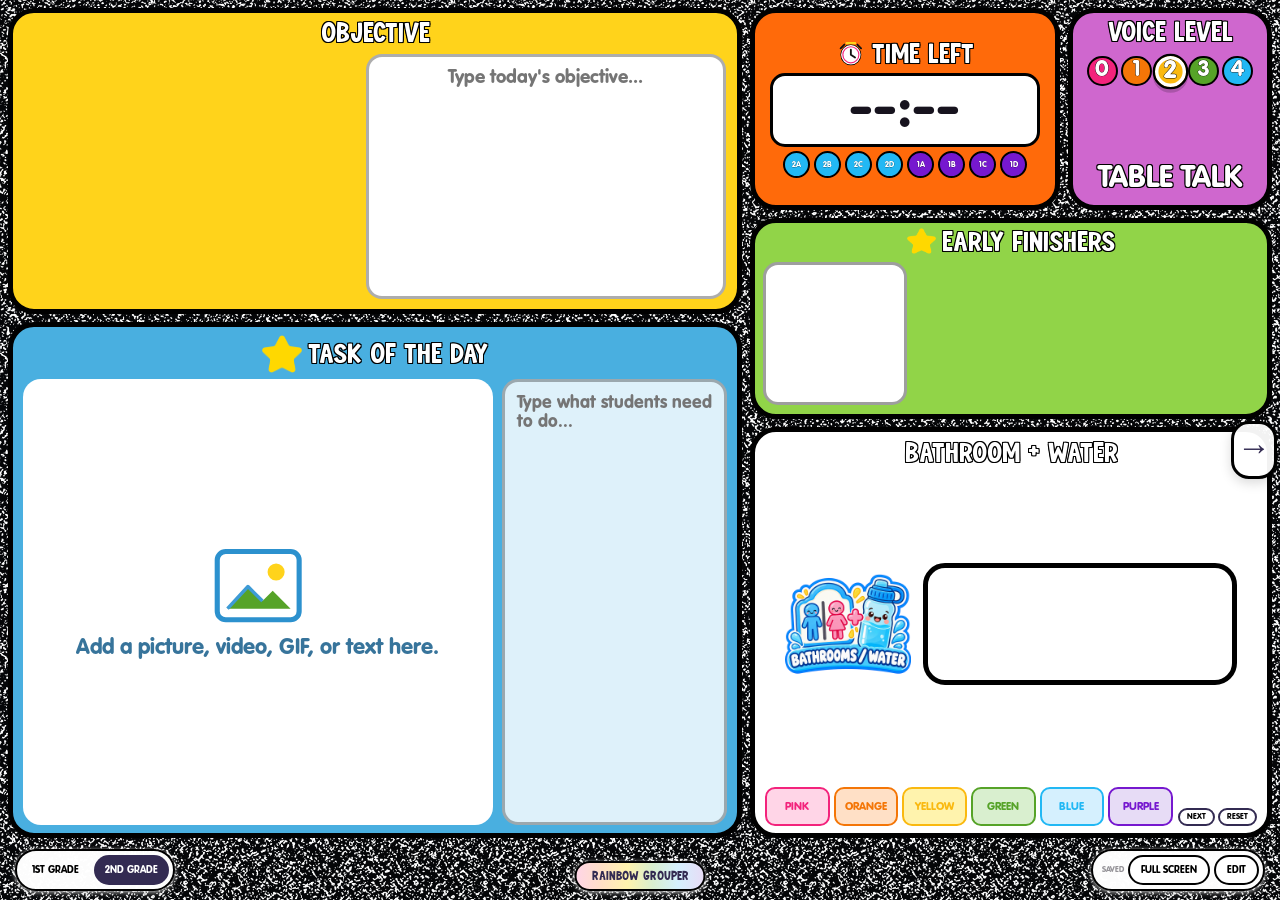
==== commit 67851ee7: "asdad" ====
--- a/index.html
+++ b/index.html
@@ -4,8 +4,8 @@
 <meta charset="utf-8">
 <meta name="viewport" content="width=device-width,initial-scale=1,viewport-fit=cover">
 <title>STEM Task Screen</title>
-<link rel="icon" type="image/png" href="./star.png?v=38">
-<link rel="stylesheet" href="./styles.css?v=38">
+<link rel="icon" type="image/png" href="./star.png?v=39">
+<link rel="stylesheet" href="./styles.css?v=39">
 </head>
 <body>
 <div class="board" id="board">
@@ -72,7 +72,7 @@
       <button type="button" class="period-btn period-first" data-end-time="14:17">1C</button>
       <button type="button" class="period-btn period-first" data-end-time="14:20">1D</button>
     </div>
-    <input id="endTimeInput" class="end-time-input" type="time" aria-label="Time class ends" title="Time class ends">
+    <input id="endTimeInput" class="end-time-input edit-only" type="time" aria-label="Time class ends" title="Time class ends">
   </section>
 
   <section class="panel voice" data-panel="voice">
@@ -148,12 +148,22 @@
       <img class="title-star-icon" src="./star.png" alt="">
       <span data-edit-key="titles.reminders">EARLY FINISHERS</span>
     </div>
-    <div class="reminder-list" id="reminderList"></div>
-    <div class="list-edit-bar edit-only">
-      <span>MARKER</span>
-      <button class="marker-choice" data-marker-target="reminders" data-marker="star" type="button">★</button>
-      <button class="marker-choice" data-marker-target="reminders" data-marker="bullet" type="button">•</button>
-      <button class="add-reminder" id="addReminderBtn" type="button">+ ADD</button>
+    <div class="early-content-grid">
+      <div class="early-media-slot" id="earlyMediaSlot">
+        <div class="early-media-placeholder">PIC / GIF<br>OR VIDEO</div>
+        <button class="early-media-button edit-only" id="earlyMediaButton" type="button" aria-label="Add Early Finishers media">+ MEDIA</button>
+        <button class="early-media-remove edit-only" id="earlyMediaRemove" type="button" aria-label="Remove Early Finishers media">×</button>
+        <input id="earlyMediaInput" type="file" accept="image/*,video/*" hidden>
+      </div>
+      <div class="early-text-column">
+        <div class="reminder-list" id="reminderList"></div>
+        <div class="list-edit-bar edit-only">
+          <span>MARKER</span>
+          <button class="marker-choice" data-marker-target="reminders" data-marker="star" type="button">★</button>
+          <button class="marker-choice" data-marker-target="reminders" data-marker="bullet" type="button">•</button>
+          <button class="add-reminder" id="addReminderBtn" type="button">+ ADD</button>
+        </div>
+      </div>
     </div>
   </section>
 
@@ -188,8 +198,8 @@
   </section>
 
 
-  <a class="dashboard-nav grouper-nav" href="./grouper.html?v=38">RAINBOW GROUPER</a>
-  <a class="page-arrow page-arrow-right" href="./cleanup.html?v=38" aria-label="Open clean up board">→</a>
+  <a class="dashboard-nav grouper-nav" href="./grouper.html?v=39">RAINBOW GROUPER</a>
+  <a class="page-arrow page-arrow-right" href="./cleanup.html?v=39" aria-label="Open clean up board">→</a>
 
   <div class="grade-switch" aria-label="Grade profile">
     <button class="grade-btn" data-grade="first" type="button">1ST GRADE</button>
@@ -202,6 +212,12 @@
     <button class="utility" id="editToggle" type="button">EDIT</button>
   </div>
 </div>
-<script src="./app.js?v=38"></script>
+
+  <div class="page-overlay" id="pageOverlay" aria-hidden="true">
+    <iframe class="page-frame" id="grouperFrame" src="./grouper.html?v=39&embedded=1" title="Rainbow Grouper" allow="fullscreen"></iframe>
+    <iframe class="page-frame" id="cleanupFrame" src="./cleanup.html?v=39&embedded=1" title="Clean Up" allow="autoplay; fullscreen"></iframe>
+  </div>
+
+<script src="./app.js?v=39"></script>
 </body>
 </html>
--- a/styles.css
+++ b/styles.css
@@ -1850,3 +1850,267 @@
     font-size:clamp(50px,5.8vw,82px) !important;
   }
 }
+
+
+/* ============================================================
+   v39 — notebook background + final projector refinements
+   ============================================================ */
+
+/* Composition-notebook print behind every dashboard panel. */
+html,body,.board{
+  background-color:#111 !important;
+  background-image:url("./notebook-bg.jpg") !important;
+  background-repeat:repeat !important;
+  background-size:300px 300px !important;
+}
+.board{background-position:center !important}
+
+/* TIMER: larger clock, all 8 presets on one line.
+   The manual time field is Edit-mode only. */
+.countdown-panel{
+  gap:4px !important;
+  padding:6px 8px !important;
+}
+.countdown-display{
+  width:95% !important;
+  min-height:74px !important;
+  display:flex !important;
+  align-items:center !important;
+  justify-content:center !important;
+  font-size:clamp(44px,4.35vw,76px) !important;
+  line-height:.9 !important;
+}
+.period-presets{
+  width:100% !important;
+  display:grid !important;
+  grid-template-columns:repeat(8,27px) !important;
+  grid-template-rows:27px !important;
+  gap:4px !important;
+  justify-content:center !important;
+  align-items:center !important;
+}
+.period-btn{
+  width:27px !important;
+  height:27px !important;
+  min-width:27px !important;
+  font-size:8px !important;
+}
+.end-time-input{display:none !important}
+body.edit-mode .end-time-input{
+  display:block !important;
+  width:72% !important;
+  height:21px !important;
+  min-height:21px !important;
+  margin-top:0 !important;
+}
+
+/* VOICE: bigger wording, but selected number never leaves purple box. */
+.voice{
+  overflow:hidden !important;
+  padding:5px 6px 5px !important;
+}
+.voice-buttons{
+  overflow:hidden !important;
+  padding:8px 8px 7px !important;
+  margin-top:2px !important;
+  gap:3px !important;
+}
+.voice-btn{
+  font-size:clamp(18px,1.7vw,30px) !important;
+}
+.voice-btn.active{
+  transform:scale(1.15) !important;
+  animation:voicePulseSafe 1s ease-in-out infinite !important;
+  box-shadow:inset 0 0 0 3px #fff,0 3px 0 rgba(0,0,0,.18) !important;
+}
+.voice-label{
+  font-size:clamp(27px,2.35vw,43px) !important;
+  line-height:.88 !important;
+  min-height:38px !important;
+  padding:0 3px 2px !important;
+}
+@keyframes voicePulseSafe{
+  0%,100%{transform:scale(1.12);filter:brightness(1)}
+  50%{transform:scale(1.18);filter:brightness(1.08)}
+}
+
+/* BLUE TASK: MEDIA LEFT / DIRECTIONS RIGHT. */
+.task-content-grid{
+  grid-template-columns:minmax(0,68%) minmax(180px,32%) !important;
+  gap:9px !important;
+}
+.task-stage{
+  grid-column:1 !important;
+  grid-row:1 !important;
+}
+.task-sub{
+  grid-column:2 !important;
+  grid-row:1 !important;
+}
+.task-preview img,
+.task-preview video,
+.task-preview iframe{
+  object-fit:contain !important;
+}
+
+/* EARLY FINISHERS: one shared square media space on the left. */
+.reminders{
+  overflow:hidden !important;
+}
+.early-content-grid{
+  flex:1;
+  min-height:0;
+  display:grid;
+  grid-template-columns:minmax(108px,29%) minmax(0,1fr);
+  gap:8px;
+  overflow:hidden;
+}
+.early-media-slot{
+  position:relative;
+  min-width:0;
+  min-height:0;
+  aspect-ratio:1/1;
+  align-self:center;
+  justify-self:stretch;
+  max-height:100%;
+  border:3px solid rgba(0,0,0,.38);
+  border-radius:15px;
+  background:#fff;
+  overflow:hidden;
+  display:flex;
+  align-items:center;
+  justify-content:center;
+}
+.early-media-placeholder{
+  text-align:center;
+  font-size:clamp(10px,.85vw,14px);
+  line-height:1.05;
+  color:#777;
+}
+body:not(.edit-mode) .early-media-slot:not(.has-media) .early-media-placeholder{
+  color:transparent;
+}
+.early-media-slot img,
+.early-media-slot video{
+  position:absolute;
+  inset:0;
+  width:100%;
+  height:100%;
+  object-fit:contain;
+  background:#fff;
+}
+.early-media-slot video{object-position:center}
+.early-media-button{
+  position:absolute;
+  left:50%;
+  bottom:5px;
+  transform:translateX(-50%);
+  z-index:4;
+  border:2px solid #000;
+  border-radius:999px;
+  background:#fff;
+  padding:3px 8px;
+  font-size:8px;
+  font-weight:900;
+  white-space:nowrap;
+}
+.early-media-remove{
+  position:absolute;
+  top:4px;
+  right:4px;
+  z-index:5;
+  width:23px;
+  height:23px;
+  border:2px solid #000;
+  border-radius:50%;
+  background:#fff;
+  padding:0;
+  font-size:15px;
+  line-height:17px;
+  display:none;
+}
+body.edit-mode .early-media-slot.has-media .early-media-remove{display:block}
+.early-text-column{
+  min-width:0;
+  min-height:0;
+  display:flex;
+  flex-direction:column;
+  overflow:hidden;
+}
+.early-text-column .reminder-list{
+  flex:1;
+  min-height:0;
+  display:grid !important;
+  gap:5px !important;
+  overflow:hidden !important;
+}
+.reminder-row,
+body.edit-mode .reminder-row,
+body.edit-mode .reminder-row.no-image,
+body.edit-mode .reminder-row.has-image{
+  grid-template-columns:27px minmax(0,1fr) 24px !important;
+  gap:5px !important;
+  padding:3px 6px !important;
+  min-height:0 !important;
+  overflow:hidden !important;
+}
+.reminder-row .reminder-pic-wrap{display:none !important}
+.reminder-list .list-marker{
+  align-self:center !important;
+  justify-self:center !important;
+  display:grid !important;
+  place-items:center !important;
+}
+.reminder-text{
+  min-height:0 !important;
+  max-height:none !important;
+  width:100% !important;
+  height:100% !important;
+  overflow:hidden !important;
+  text-align:left !important;
+  padding:6px 5px 2px !important;
+}
+.reminder-list[data-count="1"]{grid-template-rows:minmax(0,1fr) !important}
+.reminder-list[data-count="2"]{grid-template-rows:repeat(2,minmax(0,1fr)) !important}
+.reminder-list[data-count="3"]{grid-template-rows:repeat(3,minmax(0,1fr)) !important}
+.reminder-list[data-count="4"]{grid-template-rows:repeat(4,minmax(0,1fr)) !important}
+.reminder-list[data-count="5"]{grid-template-rows:repeat(5,minmax(0,1fr)) !important}
+
+/* Bathroom stays WHITE until a table is actually selected. */
+.bathroom{
+  background:#fff;
+}
+
+/* Overlay pages live inside the Task Screen document.
+   Native fullscreen therefore remains active while switching pages. */
+.page-overlay{
+  position:fixed;
+  inset:0;
+  z-index:999999;
+  display:none;
+  background:#fff;
+}
+.page-overlay.active{display:block}
+.page-frame{
+  width:100%;
+  height:100%;
+  border:0;
+  display:none;
+  background:#fff;
+}
+.page-frame.active{display:block}
+
+/* Keep tiny footer controls legible against notebook print. */
+.grade-switch,.utilities,.dashboard-nav{
+  filter:drop-shadow(0 1px 2px rgba(255,255,255,.85));
+}
+
+@media(max-width:1100px){
+  .period-presets{
+    grid-template-columns:repeat(8,24px) !important;
+    grid-template-rows:24px !important;
+    gap:3px !important;
+  }
+  .period-btn{width:24px !important;height:24px !important;min-width:24px !important}
+  .early-content-grid{grid-template-columns:minmax(92px,27%) minmax(0,1fr)}
+}
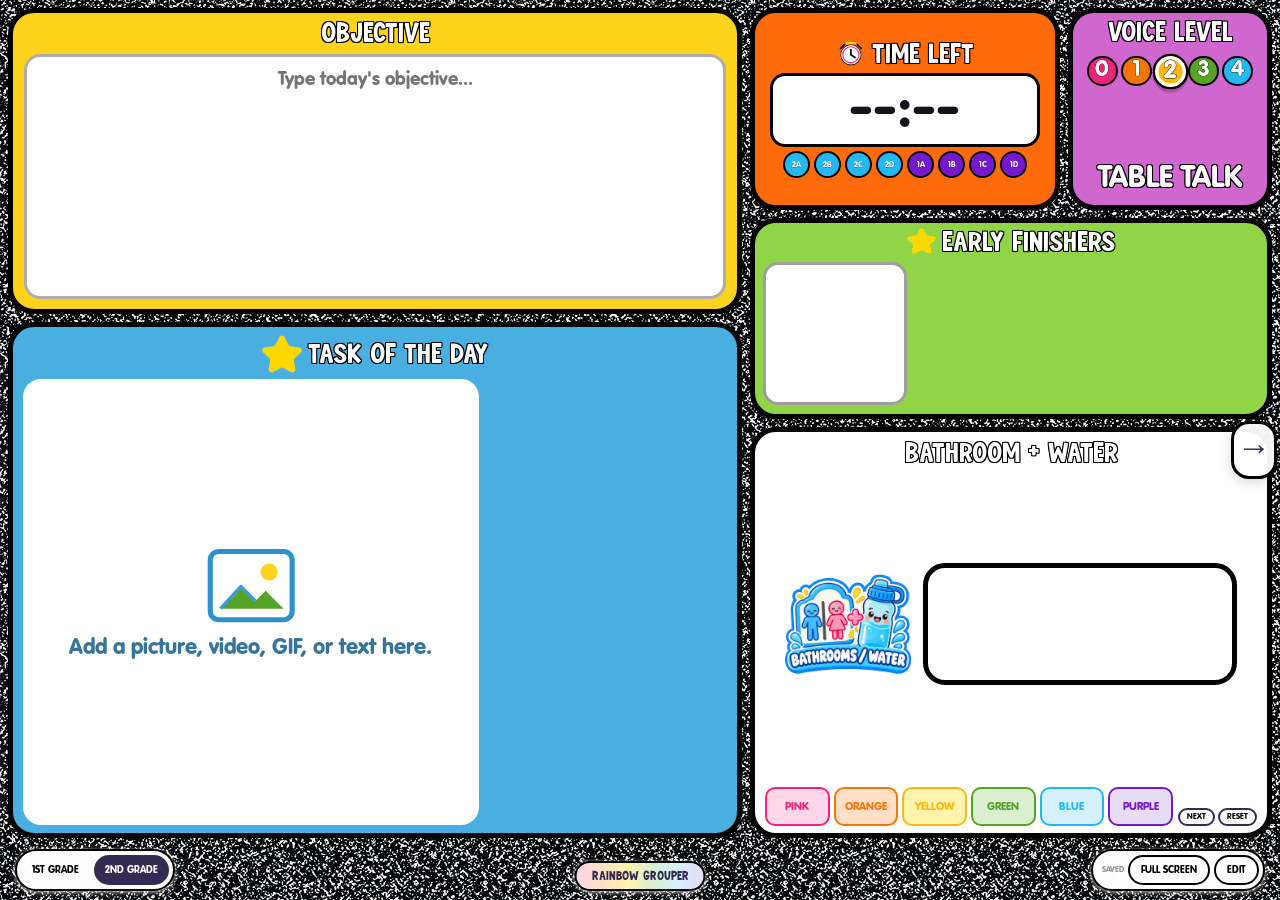
==== commit c5ef8b46: "asdad" ====
--- a/index.html
+++ b/index.html
@@ -4,8 +4,8 @@
 <meta charset="utf-8">
 <meta name="viewport" content="width=device-width,initial-scale=1,viewport-fit=cover">
 <title>STEM Task Screen</title>
-<link rel="icon" type="image/png" href="./star.png?v=39">
-<link rel="stylesheet" href="./styles.css?v=39">
+<link rel="icon" type="image/png" href="./star.png?v=44">
+<link rel="stylesheet" href="./styles.css?v=44">
 </head>
 <body>
 <div class="board" id="board">
@@ -101,17 +101,18 @@
       <span data-edit-key="titles.task">TASK OF THE DAY</span>
     </div>
     <div class="task-content-grid">
-      <textarea class="task-sub" id="taskSub" rows="6" placeholder="Type what students need to do..." aria-label="Task directions"></textarea>
+      <div class="task-instruction-column">
+        <div class="task-step-list" id="taskStepList"></div>
+        <div class="task-step-edit-bar edit-only">
+          <button class="add-task-step" id="addTaskStepBtn" type="button">+ ADD</button>
+        </div>
+      </div>
 
       <div class="task-stage">
         <div class="task-editor edit-only">
         <div class="mode-row">
-          <button type="button" class="mode-btn" data-mode="text">TEXT</button>
           <button type="button" class="mode-btn" data-mode="image">IMAGE / GIF</button>
           <button type="button" class="mode-btn" data-mode="video">VIDEO</button>
-        </div>
-        <div class="task-control" data-control="text">
-          <textarea id="taskTextInput" placeholder="Type the task, directions, question, etc."></textarea>
         </div>
         <div class="task-control" data-control="image">
           <label class="file-btn">UPLOAD IMAGE / GIF<input id="imageFileInput" type="file" accept="image/*" hidden></label>
@@ -198,8 +199,8 @@
   </section>
 
 
-  <a class="dashboard-nav grouper-nav" href="./grouper.html?v=39">RAINBOW GROUPER</a>
-  <a class="page-arrow page-arrow-right" href="./cleanup.html?v=39" aria-label="Open clean up board">→</a>
+  <a class="dashboard-nav grouper-nav" href="./grouper.html?v=44">RAINBOW GROUPER</a>
+  <a class="page-arrow page-arrow-right" href="./cleanup.html?v=44" aria-label="Open clean up board">→</a>
 
   <div class="grade-switch" aria-label="Grade profile">
     <button class="grade-btn" data-grade="first" type="button">1ST GRADE</button>
@@ -214,10 +215,10 @@
 </div>
 
   <div class="page-overlay" id="pageOverlay" aria-hidden="true">
-    <iframe class="page-frame" id="grouperFrame" src="./grouper.html?v=39&embedded=1" title="Rainbow Grouper" allow="fullscreen"></iframe>
-    <iframe class="page-frame" id="cleanupFrame" src="./cleanup.html?v=39&embedded=1" title="Clean Up" allow="autoplay; fullscreen"></iframe>
+    <iframe class="page-frame" id="grouperFrame" src="./grouper.html?v=44&embedded=1" title="Rainbow Grouper" allow="fullscreen"></iframe>
+    <iframe class="page-frame" id="cleanupFrame" src="./cleanup.html?v=44&embedded=1" title="Clean Up" allow="autoplay; fullscreen"></iframe>
   </div>
 
-<script src="./app.js?v=39"></script>
+<script src="./app.js?v=44"></script>
 </body>
 </html>
--- a/styles.css
+++ b/styles.css
@@ -2114,3 +2114,311 @@
   .period-btn{width:24px !important;height:24px !important;min-width:24px !important}
   .early-content-grid{grid-template-columns:minmax(92px,27%) minmax(0,1fr)}
 }
+
+
+/* ============================================================
+   v41 — clean list rows + never crop uploaded media
+   ============================================================ */
+
+/* Lists never create tiny implicit grid rows. */
+.success-list,
+.reminder-list{
+  grid-auto-rows:minmax(0,1fr) !important;
+  align-content:stretch !important;
+  overflow:hidden !important;
+}
+.success-list .step-row,
+.reminder-list .reminder-row{
+  min-height:0 !important;
+  max-height:none !important;
+  overflow:hidden !important;
+}
+body.edit-mode .success-list .step-row.is-blank,
+body.edit-mode .reminder-list .reminder-row.is-blank{
+  display:grid !important;
+}
+
+/* Exact row counts used by the cleaned lists. */
+.success-list[data-count="1"],
+.reminder-list[data-count="1"]{grid-template-rows:minmax(0,1fr) !important}
+.success-list[data-count="2"],
+.reminder-list[data-count="2"]{grid-template-rows:repeat(2,minmax(0,1fr)) !important}
+.success-list[data-count="3"],
+.reminder-list[data-count="3"]{grid-template-rows:repeat(3,minmax(0,1fr)) !important}
+.success-list[data-count="4"],
+.reminder-list[data-count="4"]{grid-template-rows:repeat(4,minmax(0,1fr)) !important}
+.success-list[data-count="5"],
+.reminder-list[data-count="5"]{grid-template-rows:repeat(5,minmax(0,1fr)) !important}
+.success-list[data-count="6"],
+.reminder-list[data-count="6"]{grid-template-rows:repeat(6,minmax(0,1fr)) !important}
+
+/* Every uploaded picture/video is FIT INSIDE its assigned area.
+   Never crop just to fill a square/rectangle. */
+.section-icon-slot,
+.task-preview,
+.early-media-slot,
+.step-pic-wrap,
+.reminder-pic-wrap,
+.video-wrap,
+.steps-card{
+  overflow:hidden !important;
+}
+
+.section-icon-slot img,
+.task-preview img,
+.task-preview video,
+.early-media-slot img,
+.early-media-slot video,
+.step-pic,
+.reminder-pic,
+.video-wrap video,
+.steps-card img{
+  width:100% !important;
+  height:100% !important;
+  max-width:100% !important;
+  max-height:100% !important;
+  object-fit:contain !important;
+  object-position:center !important;
+}
+
+/* Images should not stretch beyond their natural aspect ratio. */
+.task-preview img,
+.section-icon-slot img,
+.early-media-slot img,
+.step-pic,
+.reminder-pic,
+.steps-card img{
+  background:transparent !important;
+}
+
+/* Uploaded video gets letterboxing when needed rather than clipping. */
+.task-preview video,
+.early-media-slot video,
+.video-wrap video{
+  background:#000 !important;
+}
+
+
+/* ============================================================
+   v42 — stable editable boxes / task steps / media fitting
+   ============================================================ */
+
+/* OBJECTIVE: left media + right text, equal visual weight. */
+.objective-content{
+  display:grid !important;
+  grid-template-columns:minmax(0,1fr) minmax(0,1fr) !important;
+  grid-template-rows:minmax(0,1fr) !important;
+  gap:8px !important;
+  align-items:stretch !important;
+  min-height:0 !important;
+}
+.objective-content .section-icon-slot{
+  width:100% !important;
+  height:100% !important;
+  max-width:none !important;
+  max-height:none !important;
+  min-width:0 !important;
+  min-height:0 !important;
+  aspect-ratio:auto !important;
+  align-self:stretch !important;
+}
+.objective-input{
+  width:100% !important;
+  height:100% !important;
+  min-width:0 !important;
+  min-height:0 !important;
+  max-height:none !important;
+  resize:none !important;
+  overflow:hidden !important;
+  text-align:center !important;
+  padding:14px !important;
+}
+body:not(.edit-mode) .objective-content:not(.has-objective-image){
+  grid-template-columns:1fr !important;
+}
+body:not(.edit-mode) .objective-content:not(.has-objective-image) .objective-input{
+  grid-column:1 !important;
+}
+
+/* SUCCESS + EARLY FINISHERS:
+   one item = one large box; N items = N equal boxes. */
+.success-list,
+.reminder-list,
+.task-step-list{
+  display:grid !important;
+  gap:7px !important;
+  min-height:0 !important;
+  height:100% !important;
+  overflow:hidden !important;
+  grid-auto-flow:row !important;
+  grid-auto-rows:minmax(0,1fr) !important;
+}
+.success-list[data-count="1"],
+.reminder-list[data-count="1"],
+.task-step-list[data-count="1"]{grid-template-rows:minmax(0,1fr) !important}
+.success-list[data-count="2"],
+.reminder-list[data-count="2"],
+.task-step-list[data-count="2"]{grid-template-rows:repeat(2,minmax(0,1fr)) !important}
+.success-list[data-count="3"],
+.reminder-list[data-count="3"],
+.task-step-list[data-count="3"]{grid-template-rows:repeat(3,minmax(0,1fr)) !important}
+.success-list[data-count="4"],
+.reminder-list[data-count="4"],
+.task-step-list[data-count="4"]{grid-template-rows:repeat(4,minmax(0,1fr)) !important}
+.success-list[data-count="5"],
+.reminder-list[data-count="5"],
+.task-step-list[data-count="5"]{grid-template-rows:repeat(5,minmax(0,1fr)) !important}
+.success-list[data-count="6"],
+.reminder-list[data-count="6"],
+.task-step-list[data-count="6"]{grid-template-rows:repeat(6,minmax(0,1fr)) !important}
+.task-step-list[data-count="7"]{grid-template-rows:repeat(7,minmax(0,1fr)) !important}
+.task-step-list[data-count="8"]{grid-template-rows:repeat(8,minmax(0,1fr)) !important}
+
+.success-list .step-row,
+.reminder-list .reminder-row,
+.task-step-row{
+  min-height:0 !important;
+  height:auto !important;
+  max-height:none !important;
+  overflow:hidden !important;
+  align-items:center !important;
+}
+.success-list .step-text,
+.reminder-list .reminder-text,
+.task-step-text{
+  width:100% !important;
+  min-width:0 !important;
+  height:100% !important;
+  min-height:0 !important;
+  max-height:none !important;
+  resize:none !important;
+  overflow:hidden !important;
+  white-space:pre-wrap !important;
+  overflow-wrap:break-word !important;
+  word-break:normal !important;
+  direction:ltr !important;
+  writing-mode:horizontal-tb !important;
+  text-align:left !important;
+  line-height:1.08 !important;
+  padding:10px 9px 6px !important;
+}
+.success-list[data-count="1"] .step-text,
+.reminder-list[data-count="1"] .reminder-text,
+.task-step-list[data-count="1"] .task-step-text{
+  font-size:clamp(20px,1.65vw,30px) !important;
+  padding:18px 14px !important;
+}
+
+/* EARLY FINISHERS text column remains wide/readable. */
+.early-text-column{
+  min-width:0 !important;
+}
+.reminder-row,
+body.edit-mode .reminder-row,
+body.edit-mode .reminder-row.no-image,
+body.edit-mode .reminder-row.has-image{
+  grid-template-columns:30px minmax(0,1fr) 28px !important;
+}
+.reminder-text{
+  font-size:clamp(17px,1.25vw,23px) !important;
+}
+
+/* TASK OF THE DAY:
+   shared media stays on the LEFT; addable direction boxes on the RIGHT. */
+.task-content-grid{
+  grid-template-columns:minmax(0,66%) minmax(210px,34%) !important;
+  gap:9px !important;
+}
+.task-stage{
+  grid-column:1 !important;
+  grid-row:1 !important;
+  min-height:0 !important;
+}
+.task-instruction-column{
+  grid-column:2 !important;
+  grid-row:1 !important;
+  min-width:0;
+  min-height:0;
+  display:flex;
+  flex-direction:column;
+  gap:6px;
+  overflow:hidden;
+}
+.task-step-list{
+  flex:1;
+}
+.task-step-row{
+  position:relative;
+  display:grid;
+  grid-template-columns:minmax(0,1fr) 28px;
+  gap:5px;
+  border:2px solid rgba(0,0,0,.35);
+  border-radius:15px;
+  background:#fff;
+  padding:4px 5px;
+}
+.task-step-text{
+  border:0 !important;
+  background:transparent !important;
+  font-family:"VAGTaskscreen",sans-serif !important;
+  color:#173d61 !important;
+}
+.task-step-remove{
+  width:24px;
+  height:24px;
+  align-self:center;
+  justify-self:center;
+  border:2px solid #000;
+  border-radius:50%;
+  background:#fff;
+  font-weight:900;
+  padding:0;
+  line-height:18px;
+}
+body:not(.edit-mode) .task-step-remove{display:none}
+.task-step-edit-bar{
+  flex:0 0 auto;
+  justify-content:center;
+  align-items:center;
+}
+.add-task-step{
+  border:2px solid #000;
+  border-radius:999px;
+  background:#fff;
+  padding:5px 13px;
+  font-family:"VAGTaskscreen",sans-serif;
+  font-weight:900;
+}
+body.edit-mode .task-step-row{
+  background:#fff !important;
+}
+
+/* When the Task has only one instruction, make it the full-height focal box. */
+.task-step-list[data-count="1"] .task-step-row{
+  align-self:stretch;
+}
+
+/* All uploaded image/video/GIF content FITS. Never crop. */
+.section-icon-slot img,
+.task-preview img,
+.task-preview video,
+.early-media-slot img,
+.early-media-slot video,
+.video-wrap video,
+.steps-card img{
+  width:100% !important;
+  height:100% !important;
+  max-width:100% !important;
+  max-height:100% !important;
+  object-fit:contain !important;
+  object-position:center !important;
+}
+.task-preview,
+.early-media-slot,
+.section-icon-slot{
+  overflow:hidden !important;
+}
+
+/* Manual time chooser still only exists in Edit mode. */
+.end-time-input{display:none !important}
+body.edit-mode .end-time-input{display:block !important}
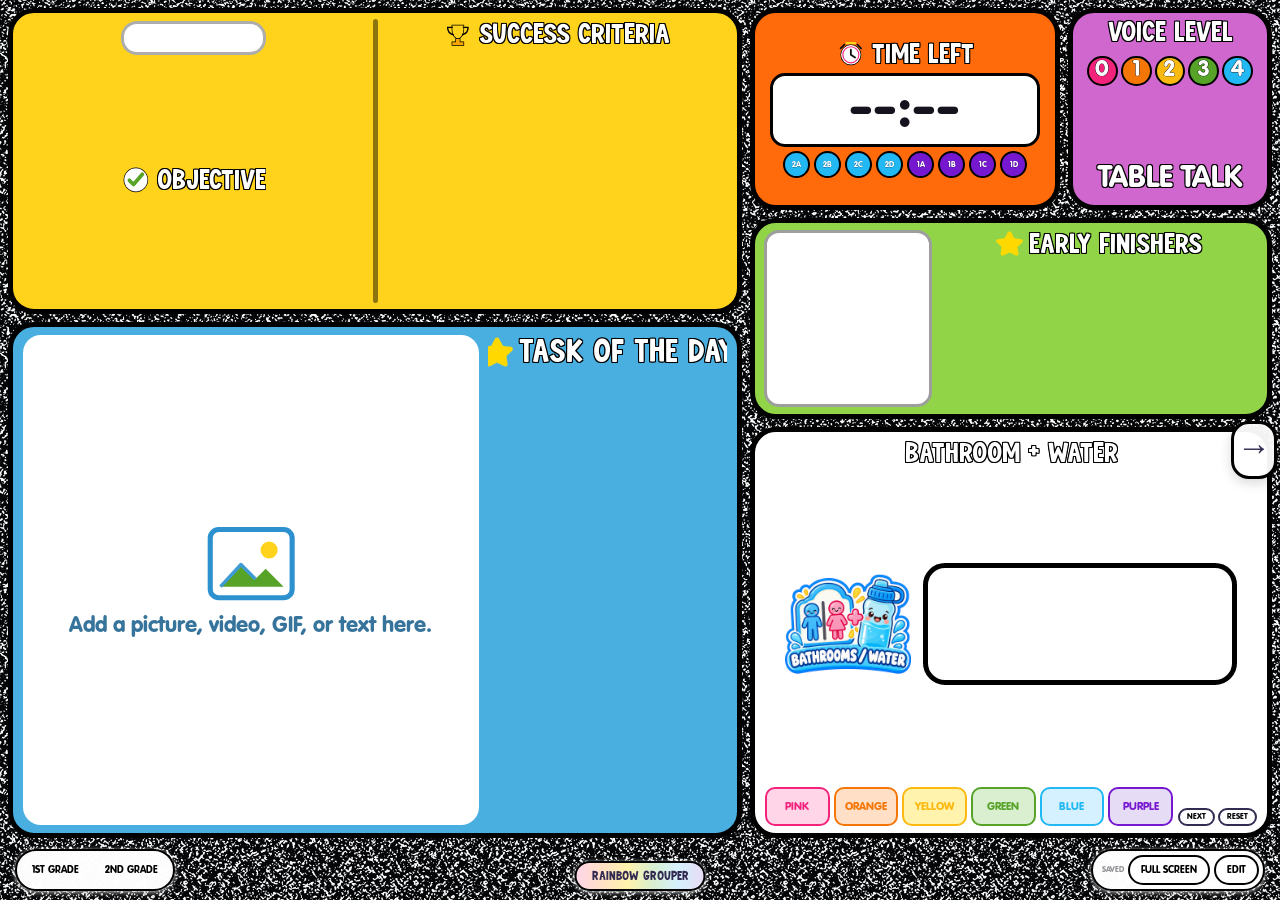
==== commit d9d770b1: "clean up" ====
--- a/index.html
+++ b/index.html
@@ -4,8 +4,8 @@
 <meta charset="utf-8">
 <meta name="viewport" content="width=device-width,initial-scale=1,viewport-fit=cover">
 <title>STEM Task Screen</title>
-<link rel="icon" type="image/png" href="./star.png?v=44">
-<link rel="stylesheet" href="./styles.css?v=44">
+<link rel="icon" type="image/png" href="./star.png?v=46">
+<link rel="stylesheet" href="./styles.css?v=46">
 </head>
 <body>
 <div class="board" id="board">
@@ -18,16 +18,22 @@
 
     <div class="learning-grid" id="learningGrid">
       <div class="learning-section objective-section">
-        <div class="learning-title">
-          <span data-edit-key="titles.objective">OBJECTIVE</span>
-        </div>
         <div class="objective-content">
           <div class="section-icon-slot" data-section-icon="objective"></div>
-          <textarea id="objectiveInput" class="objective-input" placeholder="Type today's objective..."></textarea>
-          <div class="objective-text-tools edit-only">
-            <span>OBJECTIVE TEXT</span>
-            <button id="objectiveTextSmaller" type="button">A−</button>
-            <button id="objectiveTextBigger" type="button">A+</button>
+          <div class="objective-text-column">
+            <div class="learning-title objective-title">
+              <svg class="title-icon objective-check-icon" viewBox="0 0 64 64" aria-hidden="true">
+                <circle cx="32" cy="32" r="25" fill="#fff" stroke="#000" stroke-width="3"/>
+                <path d="M18 33l9 9 19-22" fill="none" stroke="#56A328" stroke-width="8" stroke-linecap="round" stroke-linejoin="round"/>
+              </svg>
+              <span data-edit-key="titles.objective">OBJECTIVE</span>
+            </div>
+            <div id="objectiveInput" class="objective-input rich-editor" data-placeholder="Type today's objective..."></div>
+            <div class="objective-text-tools edit-only">
+              <span>OBJECTIVE TEXT</span>
+              <button id="objectiveTextSmaller" type="button">A−</button>
+              <button id="objectiveTextBigger" type="button">A+</button>
+            </div>
           </div>
         </div>
       </div>
@@ -96,12 +102,12 @@
       <span>TITLE</span><button data-font-part="title" data-font-delta="-2">A−</button><button data-font-part="title" data-font-delta="2">A+</button>
       <span>TEXT</span><button data-font-part="text" data-font-delta="-2">A−</button><button data-font-part="text" data-font-delta="2">A+</button>
     </div>
-    <div class="panel-title task-title">
-      <img class="task-star-img" src="./star.png" alt="">
-      <span data-edit-key="titles.task">TASK OF THE DAY</span>
-    </div>
     <div class="task-content-grid">
       <div class="task-instruction-column">
+        <div class="panel-title task-title">
+          <img class="task-star-img" src="./star.png" alt="">
+          <span data-edit-key="titles.task">TASK OF THE DAY</span>
+        </div>
         <div class="task-step-list" id="taskStepList"></div>
         <div class="task-step-edit-bar edit-only">
           <button class="add-task-step" id="addTaskStepBtn" type="button">+ ADD</button>
@@ -145,10 +151,6 @@
       <span>TITLE</span><button data-font-part="title" data-font-delta="-2">A−</button><button data-font-part="title" data-font-delta="2">A+</button>
       <span>TEXT</span><button data-font-part="text" data-font-delta="-2">A−</button><button data-font-part="text" data-font-delta="2">A+</button>
     </div>
-    <div class="panel-title">
-      <img class="title-star-icon" src="./star.png" alt="">
-      <span data-edit-key="titles.reminders">EARLY FINISHERS</span>
-    </div>
     <div class="early-content-grid">
       <div class="early-media-slot" id="earlyMediaSlot">
         <div class="early-media-placeholder">PIC / GIF<br>OR VIDEO</div>
@@ -157,13 +159,11 @@
         <input id="earlyMediaInput" type="file" accept="image/*,video/*" hidden>
       </div>
       <div class="early-text-column">
-        <div class="reminder-list" id="reminderList"></div>
-        <div class="list-edit-bar edit-only">
-          <span>MARKER</span>
-          <button class="marker-choice" data-marker-target="reminders" data-marker="star" type="button">★</button>
-          <button class="marker-choice" data-marker-target="reminders" data-marker="bullet" type="button">•</button>
-          <button class="add-reminder" id="addReminderBtn" type="button">+ ADD</button>
-        </div>
+        <div class="panel-title early-title">
+          <img class="title-star-icon" src="./star.png" alt="">
+          <span data-edit-key="titles.reminders">EARLY FINISHERS</span>
+        </div>
+        <div class="reminder-list early-three-list" id="reminderList"></div>
       </div>
     </div>
   </section>
@@ -199,8 +199,20 @@
   </section>
 
 
-  <a class="dashboard-nav grouper-nav" href="./grouper.html?v=44">RAINBOW GROUPER</a>
-  <a class="page-arrow page-arrow-right" href="./cleanup.html?v=44" aria-label="Open clean up board">→</a>
+  <a class="dashboard-nav grouper-nav" href="./grouper.html?v=46">RAINBOW GROUPER</a>
+  <a class="page-arrow page-arrow-right" href="./cleanup.html?v=46" aria-label="Open clean up board">→</a>
+
+
+  <div class="rich-format-toolbar edit-only" id="richFormatToolbar" aria-label="Selected text formatting">
+    <span>HIGHLIGHT TEXT:</span>
+    <button class="rich-underline" id="richUnderlineBtn" type="button" title="Underline selected text"><u>U</u></button>
+    <button class="rich-color" type="button" data-rich-color="#F3237C" style="--rich-color:#F3237C" title="Pink text"></button>
+    <button class="rich-color" type="button" data-rich-color="#F47607" style="--rich-color:#F47607" title="Orange text"></button>
+    <button class="rich-color" type="button" data-rich-color="#FAB910" style="--rich-color:#FAB910" title="Yellow text"></button>
+    <button class="rich-color" type="button" data-rich-color="#56A328" style="--rich-color:#56A328" title="Green text"></button>
+    <button class="rich-color" type="button" data-rich-color="#22B8F4" style="--rich-color:#22B8F4" title="Blue text"></button>
+    <button class="rich-color" type="button" data-rich-color="#7618CF" style="--rich-color:#7618CF" title="Purple text"></button>
+  </div>
 
   <div class="grade-switch" aria-label="Grade profile">
     <button class="grade-btn" data-grade="first" type="button">1ST GRADE</button>
@@ -215,10 +227,10 @@
 </div>
 
   <div class="page-overlay" id="pageOverlay" aria-hidden="true">
-    <iframe class="page-frame" id="grouperFrame" src="./grouper.html?v=44&embedded=1" title="Rainbow Grouper" allow="fullscreen"></iframe>
-    <iframe class="page-frame" id="cleanupFrame" src="./cleanup.html?v=44&embedded=1" title="Clean Up" allow="autoplay; fullscreen"></iframe>
-  </div>
-
-<script src="./app.js?v=44"></script>
+    <iframe class="page-frame" id="grouperFrame" src="./grouper.html?v=46&embedded=1" title="Rainbow Grouper" allow="fullscreen"></iframe>
+    <iframe class="page-frame" id="cleanupFrame" src="./cleanup.html?v=46&embedded=1" title="Clean Up" allow="autoplay; fullscreen"></iframe>
+  </div>
+
+<script src="./app.js?v=46"></script>
 </body>
 </html>
--- a/styles.css
+++ b/styles.css
@@ -2422,3 +2422,385 @@
 /* Manual time chooser still only exists in Edit mode. */
 .end-time-input{display:none !important}
 body.edit-mode .end-time-input{display:block !important}
+
+
+/* ============================================================
+   v45 — headings over text columns + uniform multi-step text
+   ============================================================ */
+
+/* These three panels use the same visual rule:
+   FULL-HEIGHT MEDIA LEFT / HEADING + TEXT RIGHT. */
+.objective-section,
+.task,
+.reminders{
+  min-height:0 !important;
+  overflow:hidden !important;
+}
+
+/* ---------------- OBJECTIVE ---------------- */
+.objective-content{
+  width:100% !important;
+  height:100% !important;
+  min-height:0 !important;
+  display:grid !important;
+  grid-template-columns:minmax(0,48%) minmax(0,52%) !important;
+  grid-template-rows:minmax(0,1fr) !important;
+  gap:8px !important;
+  align-items:stretch !important;
+}
+.objective-content .section-icon-slot{
+  grid-column:1 !important;
+  grid-row:1 !important;
+  width:100% !important;
+  height:100% !important;
+  min-width:0 !important;
+  min-height:0 !important;
+  max-width:none !important;
+  max-height:none !important;
+  margin:0 !important;
+  align-self:stretch !important;
+  border-radius:15px !important;
+}
+.objective-text-column{
+  grid-column:2 !important;
+  grid-row:1 !important;
+  min-width:0 !important;
+  min-height:0 !important;
+  display:grid !important;
+  grid-template-rows:auto minmax(0,1fr) !important;
+  gap:6px !important;
+  position:relative !important;
+  overflow:hidden !important;
+}
+.objective-title{
+  width:100% !important;
+  justify-content:center !important;
+  text-align:center !important;
+  margin:0 !important;
+  min-height:0 !important;
+}
+.objective-input{
+  width:100% !important;
+  height:100% !important;
+  min-width:0 !important;
+  min-height:0 !important;
+  max-height:none !important;
+  align-self:stretch !important;
+}
+body:not(.edit-mode) .objective-content:not(.has-objective-image){
+  grid-template-columns:1fr !important;
+}
+body:not(.edit-mode) .objective-content:not(.has-objective-image) .section-icon-slot{
+  display:none !important;
+}
+body:not(.edit-mode) .objective-content:not(.has-objective-image) .objective-text-column{
+  grid-column:1 !important;
+}
+
+/* ---------------- TASK OF THE DAY ---------------- */
+.task{
+  grid-template-rows:minmax(0,1fr) !important;
+}
+.task-content-grid{
+  width:100% !important;
+  height:100% !important;
+  min-height:0 !important;
+  grid-template-columns:minmax(0,66%) minmax(220px,34%) !important;
+  grid-template-rows:minmax(0,1fr) !important;
+  gap:9px !important;
+}
+.task-stage{
+  grid-column:1 !important;
+  grid-row:1 !important;
+  height:100% !important;
+  min-height:0 !important;
+  align-self:stretch !important;
+}
+.task-instruction-column{
+  grid-column:2 !important;
+  grid-row:1 !important;
+  min-width:0 !important;
+  min-height:0 !important;
+  display:grid !important;
+  grid-template-rows:auto minmax(0,1fr) auto !important;
+  gap:6px !important;
+  overflow:hidden !important;
+}
+.task-title{
+  width:100% !important;
+  justify-content:center !important;
+  text-align:center !important;
+  margin:0 !important;
+  font-size:clamp(25px,2.55vw,47px) !important;
+}
+.task-star-img{
+  width:1em !important;
+  max-height:1em !important;
+}
+.task-step-list{
+  min-height:0 !important;
+  height:100% !important;
+}
+
+/* ---------------- EARLY FINISHERS ---------------- */
+.reminders{
+  display:block !important;
+  padding:7px 9px !important;
+}
+.early-content-grid{
+  width:100% !important;
+  height:100% !important;
+  min-height:0 !important;
+  display:grid !important;
+  grid-template-columns:minmax(105px,34%) minmax(0,66%) !important;
+  grid-template-rows:minmax(0,1fr) !important;
+  gap:8px !important;
+  align-items:stretch !important;
+  overflow:hidden !important;
+}
+.early-media-slot{
+  grid-column:1 !important;
+  grid-row:1 !important;
+  width:100% !important;
+  height:100% !important;
+  min-width:0 !important;
+  min-height:0 !important;
+  max-width:none !important;
+  max-height:none !important;
+  aspect-ratio:auto !important;
+  align-self:stretch !important;
+  justify-self:stretch !important;
+  border-radius:15px !important;
+}
+.early-text-column{
+  grid-column:2 !important;
+  grid-row:1 !important;
+  min-width:0 !important;
+  min-height:0 !important;
+  height:100% !important;
+  display:grid !important;
+  grid-template-rows:auto minmax(0,1fr) auto !important;
+  gap:6px !important;
+  overflow:hidden !important;
+}
+.early-title{
+  width:100% !important;
+  justify-content:center !important;
+  text-align:center !important;
+  margin:0 !important;
+  font-size:clamp(25px,2.55vw,47px) !important;
+}
+.title-star-icon{
+  width:1em !important;
+  height:1em !important;
+}
+.reminder-list{
+  min-height:0 !important;
+  height:100% !important;
+}
+
+/* ---------------- UNIFORM STEP TEXT ----------------
+   Number of rows changes BOX height, not font size. */
+.success-list .step-text,
+.reminder-list .reminder-text,
+.task-step-list .task-step-text{
+  font-size:clamp(17px,1.25vw,22px) !important;
+  line-height:1.08 !important;
+  padding:9px 8px 6px !important;
+}
+
+/* Kill every older count-specific size override. */
+.success-list[data-count="1"] .step-text,
+.success-list[data-count="2"] .step-text,
+.success-list[data-count="3"] .step-text,
+.success-list[data-count="4"] .step-text,
+.success-list[data-count="5"] .step-text,
+.success-list[data-count="6"] .step-text,
+.reminder-list[data-count="1"] .reminder-text,
+.reminder-list[data-count="2"] .reminder-text,
+.reminder-list[data-count="3"] .reminder-text,
+.reminder-list[data-count="4"] .reminder-text,
+.reminder-list[data-count="5"] .reminder-text,
+.reminder-list[data-count="6"] .reminder-text,
+.task-step-list[data-count="1"] .task-step-text,
+.task-step-list[data-count="2"] .task-step-text,
+.task-step-list[data-count="3"] .task-step-text,
+.task-step-list[data-count="4"] .task-step-text,
+.task-step-list[data-count="5"] .task-step-text,
+.task-step-list[data-count="6"] .task-step-text,
+.task-step-list[data-count="7"] .task-step-text,
+.task-step-list[data-count="8"] .task-step-text{
+  font-size:clamp(17px,1.25vw,22px) !important;
+  padding:9px 8px 6px !important;
+}
+
+/* Row text remains vertically centered with its marker. */
+.success-list .step-row,
+.reminder-list .reminder-row,
+.task-step-row{
+  align-items:center !important;
+}
+.success-list .list-marker,
+.reminder-list .list-marker{
+  align-self:center !important;
+  justify-self:center !important;
+}
+
+/* Media always uses every available pixel WITHOUT cropping. */
+.objective-content .section-icon-slot img,
+.task-preview img,
+.task-preview video,
+.early-media-slot img,
+.early-media-slot video{
+  width:100% !important;
+  height:100% !important;
+  max-width:100% !important;
+  max-height:100% !important;
+  object-fit:contain !important;
+  object-position:center !important;
+}
+
+@media(max-width:1000px){
+  .objective-content{
+    grid-template-columns:minmax(0,46%) minmax(0,54%) !important;
+  }
+  .task-content-grid{
+    grid-template-columns:minmax(0,62%) minmax(210px,38%) !important;
+  }
+  .early-content-grid{
+    grid-template-columns:minmax(95px,32%) minmax(0,68%) !important;
+  }
+}
+
+
+/* ============================================================
+   v46 — selected-text colors/underline + 3-slot Early Finishers
+   ============================================================ */
+.rich-editor{
+  outline:none !important;
+  white-space:pre-wrap !important;
+  overflow-wrap:break-word !important;
+  word-break:normal !important;
+  writing-mode:horizontal-tb !important;
+}
+body.edit-mode .rich-editor{cursor:text}
+body.edit-mode .rich-editor:empty::before{
+  content:attr(data-placeholder);
+  color:#7b7b7b;
+  opacity:.85;
+  pointer-events:none;
+}
+
+.rich-format-toolbar{
+  position:absolute;
+  left:50%;
+  bottom:47px;
+  transform:translateX(-50%);
+  z-index:600;
+  align-items:center;
+  gap:4px;
+  padding:4px 7px;
+  border:2px solid #000;
+  border-radius:999px;
+  background:#fff;
+  box-shadow:0 2px 6px #0002;
+  white-space:nowrap;
+}
+.rich-format-toolbar>span{
+  font-family:"VAGTaskscreen",sans-serif;
+  font-size:8px;
+  font-weight:900;
+}
+.rich-underline,.rich-color{
+  width:27px;height:27px;
+  border:2px solid #000;
+  border-radius:50%;
+  padding:0;
+}
+.rich-underline{
+  background:#fff;
+  font:900 12px/1 "VAGTaskscreen",sans-serif;
+}
+.rich-color{background:var(--rich-color)}
+.rich-color:hover,.rich-underline:hover{transform:scale(1.08)}
+
+.objective-check-icon{
+  width:1em !important;
+  height:1em !important;
+  flex:0 0 auto;
+}
+.objective-input{
+  display:flex !important;
+  align-items:center !important;
+  justify-content:center !important;
+  flex-direction:column !important;
+  white-space:pre-wrap !important;
+}
+body.edit-mode .objective-input{
+  align-items:flex-start !important;
+  justify-content:center !important;
+}
+
+/* Early Finishers: exactly 3 centered edit boxes; blank ones hide in view. */
+.early-three-list{
+  min-height:0 !important;
+  height:100% !important;
+  display:grid !important;
+  gap:7px !important;
+  overflow:hidden !important;
+}
+.early-three-list[data-count="1"]{grid-template-rows:minmax(0,1fr) !important}
+.early-three-list[data-count="2"]{grid-template-rows:repeat(2,minmax(0,1fr)) !important}
+.early-three-list[data-count="3"]{grid-template-rows:repeat(3,minmax(0,1fr)) !important}
+
+.early-three-row,
+body.edit-mode .early-three-row{
+  min-height:0 !important;
+  height:auto !important;
+  display:grid !important;
+  grid-template-columns:minmax(0,1fr) 28px !important;
+  align-items:center !important;
+  gap:5px !important;
+  padding:5px 7px !important;
+  border:2px solid rgba(0,0,0,.18) !important;
+  border-radius:14px !important;
+  background:#fff !important;
+  overflow:hidden !important;
+}
+.early-three-row .reminder-text{
+  width:100% !important;
+  height:100% !important;
+  min-height:0 !important;
+  display:flex !important;
+  align-items:center !important;
+  justify-content:center !important;
+  text-align:center !important;
+  padding:8px !important;
+  color:#173d61;
+  overflow:hidden !important;
+}
+body:not(.edit-mode) .early-three-row .reminder-remove{display:none !important}
+.early-three-row .list-marker,
+.early-three-row .reminder-pic-wrap{display:none !important}
+
+.step-text.rich-editor,
+.task-step-text.rich-editor{
+  display:flex !important;
+  align-items:center !important;
+}
+.step-text.rich-editor{justify-content:flex-start !important}
+.task-step-text.rich-editor{justify-content:center !important}
+
+.rich-editor span,.rich-editor u{
+  font-size:inherit;
+  line-height:inherit;
+}
+
+@media(max-width:1000px){
+  .rich-format-toolbar{
+    bottom:43px;
+    gap:3px;
+    padding:3px 5px;
+  }
+  .rich-color,.rich-underline{width:23px;height:23px}
+}
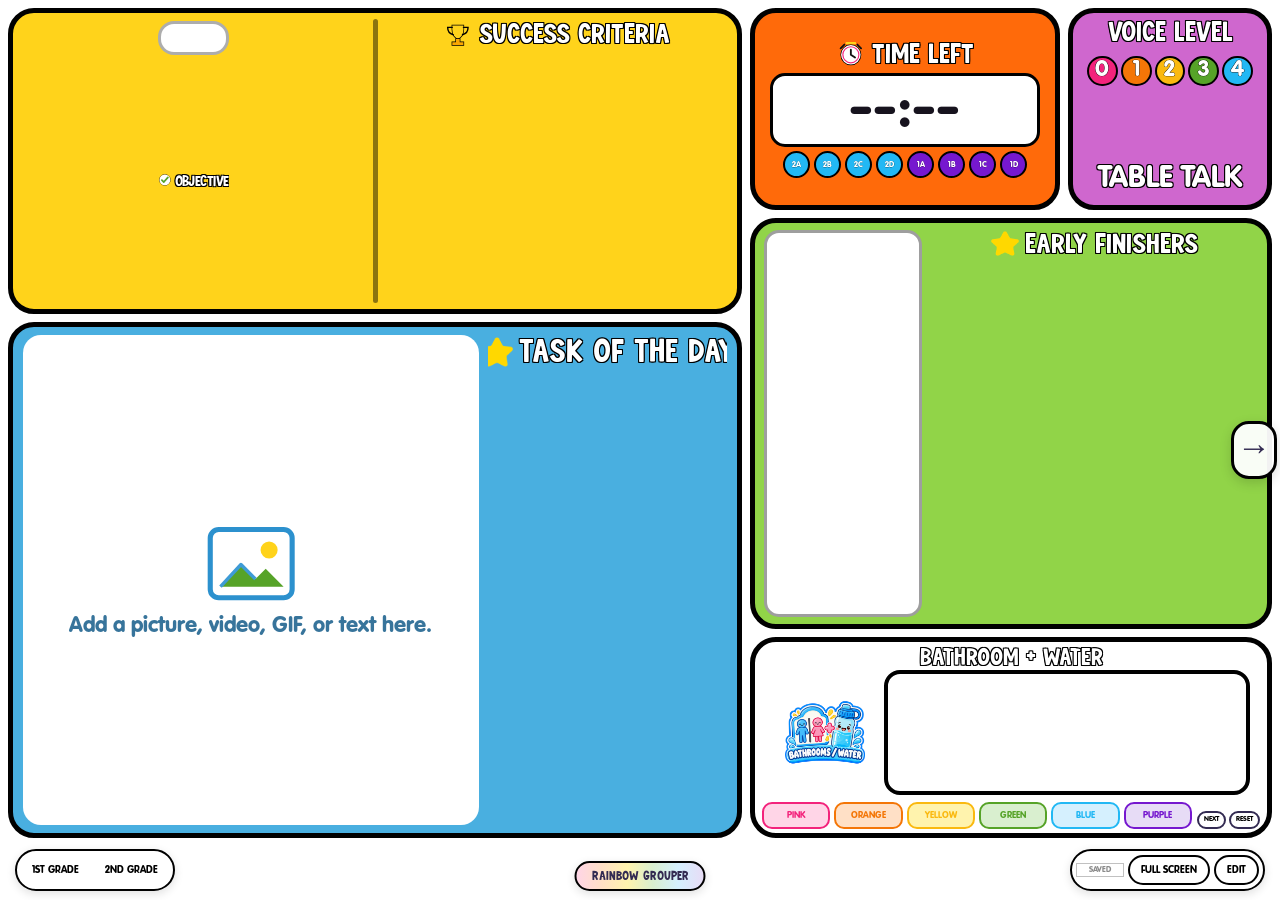
==== commit 72a5c384: "clean up" ====
--- a/index.html
+++ b/index.html
@@ -4,8 +4,8 @@
 <meta charset="utf-8">
 <meta name="viewport" content="width=device-width,initial-scale=1,viewport-fit=cover">
 <title>STEM Task Screen</title>
-<link rel="icon" type="image/png" href="./star.png?v=46">
-<link rel="stylesheet" href="./styles.css?v=46">
+<link rel="icon" type="image/png" href="./star.png?v=49">
+<link rel="stylesheet" href="./styles.css?v=49">
 </head>
 <body>
 <div class="board" id="board">
@@ -199,8 +199,8 @@
   </section>
 
 
-  <a class="dashboard-nav grouper-nav" href="./grouper.html?v=46">RAINBOW GROUPER</a>
-  <a class="page-arrow page-arrow-right" href="./cleanup.html?v=46" aria-label="Open clean up board">→</a>
+  <a class="dashboard-nav grouper-nav" href="./grouper.html?v=49">RAINBOW GROUPER</a>
+  <a class="page-arrow page-arrow-right" href="./cleanup.html?v=49" aria-label="Open clean up board">→</a>
 
 
   <div class="rich-format-toolbar edit-only" id="richFormatToolbar" aria-label="Selected text formatting">
@@ -220,17 +220,17 @@
   </div>
 
   <div class="utilities">
-    <span class="save-status" id="saveStatus">SAVED</span>
+    <button class="save-status" id="saveStatus" type="button" title="Save now">SAVED</button>
     <button class="utility" id="fullscreenToggle" type="button">FULL SCREEN</button>
     <button class="utility" id="editToggle" type="button">EDIT</button>
   </div>
 </div>
 
   <div class="page-overlay" id="pageOverlay" aria-hidden="true">
-    <iframe class="page-frame" id="grouperFrame" src="./grouper.html?v=46&embedded=1" title="Rainbow Grouper" allow="fullscreen"></iframe>
-    <iframe class="page-frame" id="cleanupFrame" src="./cleanup.html?v=46&embedded=1" title="Clean Up" allow="autoplay; fullscreen"></iframe>
-  </div>
-
-<script src="./app.js?v=46"></script>
+    <iframe class="page-frame" id="grouperFrame" src="./grouper.html?v=49&embedded=1" title="Rainbow Grouper" allow="fullscreen"></iframe>
+    <iframe class="page-frame" id="cleanupFrame" src="./cleanup.html?v=49&embedded=1" title="Clean Up" allow="autoplay; fullscreen"></iframe>
+  </div>
+
+<script src="./app.js?v=49"></script>
 </body>
 </html>
--- a/styles.css
+++ b/styles.css
@@ -2804,3 +2804,163 @@
   }
   .rich-color,.rich-underline{width:23px;height:23px}
 }
+
+
+/* ============================================================
+   v47 — readability / panel swap / reliable controls
+   ============================================================ */
+
+/* REMOVE the composition-notebook background completely. */
+html,body,.board{
+  background:#fff !important;
+  background-image:none !important;
+  background-repeat:no-repeat !important;
+}
+
+/* Swap the right-column heights:
+   EARLY FINISHERS gets the large former Bathroom area.
+   BATHROOM + WATER gets the smaller former Early Finishers area. */
+.reminders{
+  grid-column:8/13 !important;
+  grid-row:3/7 !important;
+  padding:7px 9px !important;
+}
+.bathroom{
+  grid-column:8/13 !important;
+  grid-row:7/9 !important;
+  padding:4px 7px !important;
+}
+
+/* Early Finishers can breathe now. */
+.early-content-grid{
+  height:100% !important;
+  grid-template-columns:minmax(150px,32%) minmax(0,68%) !important;
+  gap:9px !important;
+}
+.early-media-slot{
+  min-height:0 !important;
+  height:100% !important;
+}
+.early-title{
+  font-size:clamp(24px,2.25vw,42px) !important;
+}
+.early-three-row .reminder-text{
+  font-size:clamp(18px,1.4vw,25px) !important;
+}
+
+/* Compact Bathroom + Water for its shorter panel while keeping called-table
+   text large enough to see across the room. */
+.bathroom-title{
+  font-size:clamp(22px,1.85vw,34px) !important;
+  line-height:.9 !important;
+  margin:0 !important;
+}
+.bathroom{
+  display:grid !important;
+  grid-template-rows:auto minmax(0,1fr) auto !important;
+  gap:3px !important;
+  overflow:hidden !important;
+}
+.bathroom-current-zone{
+  padding:0 2% 2px !important;
+  min-height:0 !important;
+}
+.bathroom-current-layout{
+  min-height:0 !important;
+  grid-template-columns:minmax(72px,22%) minmax(0,1fr) !important;
+  gap:7px !important;
+}
+.bathroom-current-icon{
+  max-width:105px !important;
+  max-height:80px !important;
+}
+.bathroom-current{
+  min-height:62px !important;
+  height:100% !important;
+  font-size:clamp(38px,4vw,68px) !important;
+  line-height:.82 !important;
+  border-width:4px !important;
+  border-radius:16px !important;
+}
+.table-buttons{
+  gap:4px !important;
+}
+.table-btn{
+  height:27px !important;
+  font-size:9px !important;
+}
+.bathroom-actions button{
+  font-size:7px !important;
+  padding:3px 5px !important;
+}
+
+/* OBJECTIVE heading must stay INSIDE the narrow right-hand yellow text area. */
+.objective-title{
+  width:100% !important;
+  max-width:100% !important;
+  min-width:0 !important;
+  overflow:hidden !important;
+  white-space:nowrap !important;
+  font-size:clamp(15px,1.1vw,21px) !important;
+  letter-spacing:-.035em !important;
+  line-height:1 !important;
+  gap:3px !important;
+}
+.objective-title .objective-check-icon{
+  width:.92em !important;
+  height:.92em !important;
+  flex:0 0 .92em !important;
+}
+.objective-title span{
+  min-width:0 !important;
+  white-space:nowrap !important;
+}
+
+/* Bottom controls must always be clickable above other UI. */
+.utilities{
+  z-index:1200 !important;
+  pointer-events:auto !important;
+}
+.utility,.save-status{
+  pointer-events:auto !important;
+  cursor:pointer !important;
+  user-select:none !important;
+}
+#editToggle{
+  position:relative !important;
+  z-index:1201 !important;
+}
+#saveStatus{
+  position:relative !important;
+  z-index:1201 !important;
+  border:1.5px solid #777 !important;
+  background:#fff !important;
+  min-width:48px !important;
+}
+#saveStatus.saving{
+  background:#fff3ad !important;
+}
+#saveStatus.save-failed{
+  background:#ffd5e7 !important;
+  color:#8a0038 !important;
+  border-color:#8a0038 !important;
+}
+
+/* With the busy notebook print gone, don't add extra footer shadows. */
+.grade-switch,.utilities,.dashboard-nav{
+  filter:none !important;
+}
+
+@media(max-width:1000px){
+  .objective-title{
+    font-size:clamp(14px,1.05vw,18px) !important;
+  }
+  .bathroom-current{
+    min-height:52px !important;
+    font-size:clamp(32px,3.5vw,54px) !important;
+  }
+  .bathroom-current-icon{
+    max-width:86px !important;
+    max-height:66px !important;
+  }
+}
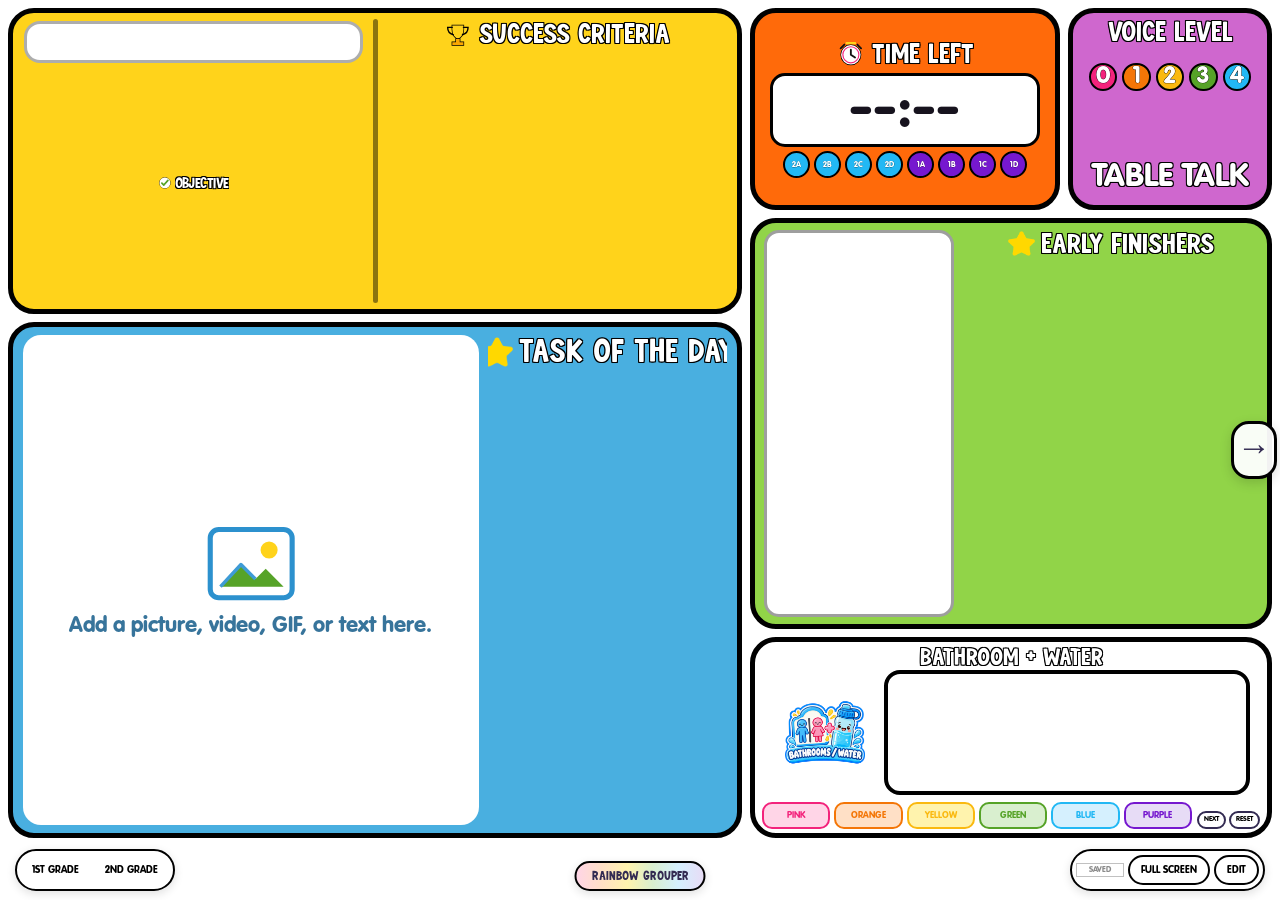
==== commit 34ad7dac: "bing bong" ====
--- a/index.html
+++ b/index.html
@@ -4,8 +4,8 @@
 <meta charset="utf-8">
 <meta name="viewport" content="width=device-width,initial-scale=1,viewport-fit=cover">
 <title>STEM Task Screen</title>
-<link rel="icon" type="image/png" href="./star.png?v=49">
-<link rel="stylesheet" href="./styles.css?v=49">
+<link rel="icon" type="image/png" href="./star.png?v=52">
+<link rel="stylesheet" href="./styles.css?v=52">
 </head>
 <body>
 <div class="board" id="board">
@@ -121,12 +121,14 @@
           <button type="button" class="mode-btn" data-mode="video">VIDEO</button>
         </div>
         <div class="task-control" data-control="image">
-          <label class="file-btn">UPLOAD IMAGE / GIF<input id="imageFileInput" type="file" accept="image/*" hidden></label>
+          <button class="file-btn" id="imageUploadBtn" type="button">UPLOAD IMAGE / GIF</button>
+          <input id="imageFileInput" type="file" accept="image/*" hidden>
           <input id="imageUrlInput" type="url" placeholder="or paste an image / GIF URL">
           <button class="file-btn" id="useImageUrlBtn" type="button">USE URL</button>
         </div>
         <div class="task-control" data-control="video">
-          <label class="file-btn">UPLOAD VIDEO<input id="videoFileInput" type="file" accept="video/*" hidden></label>
+          <button class="file-btn" id="videoUploadBtn" type="button">UPLOAD VIDEO</button>
+          <input id="videoFileInput" type="file" accept="video/*" hidden>
           <input id="videoUrlInput" type="url" placeholder="or paste YouTube / MP4 URL">
           <button class="file-btn" id="useVideoUrlBtn" type="button">USE URL</button>
           <label class="task-loop-toggle">
@@ -199,8 +201,8 @@
   </section>
 
 
-  <a class="dashboard-nav grouper-nav" href="./grouper.html?v=49">RAINBOW GROUPER</a>
-  <a class="page-arrow page-arrow-right" href="./cleanup.html?v=49" aria-label="Open clean up board">→</a>
+  <a class="dashboard-nav grouper-nav" href="./grouper.html?v=52">RAINBOW GROUPER</a>
+  <a class="page-arrow page-arrow-right" href="./cleanup.html?v=52" aria-label="Open clean up board">→</a>
 
 
   <div class="rich-format-toolbar edit-only" id="richFormatToolbar" aria-label="Selected text formatting">
@@ -227,10 +229,10 @@
 </div>
 
   <div class="page-overlay" id="pageOverlay" aria-hidden="true">
-    <iframe class="page-frame" id="grouperFrame" src="./grouper.html?v=49&embedded=1" title="Rainbow Grouper" allow="fullscreen"></iframe>
-    <iframe class="page-frame" id="cleanupFrame" src="./cleanup.html?v=49&embedded=1" title="Clean Up" allow="autoplay; fullscreen"></iframe>
-  </div>
-
-<script src="./app.js?v=49"></script>
+    <iframe class="page-frame" id="grouperFrame" src="./grouper.html?v=52&embedded=1" title="Rainbow Grouper" allow="fullscreen"></iframe>
+    <iframe class="page-frame" id="cleanupFrame" src="./cleanup.html?v=52&embedded=1" title="Clean Up" allow="autoplay; fullscreen"></iframe>
+  </div>
+
+<script src="./app.js?v=52"></script>
 </body>
 </html>
--- a/styles.css
+++ b/styles.css
@@ -2964,3 +2964,396 @@
     max-height:66px !important;
   }
 }
+
+
+/* v50 verified media upload status */
+#saveStatus.media-saved{
+  background:#D9EFCF !important;
+  color:#245c0c !important;
+  border-color:#56A328 !important;
+}
+
+
+/* ============================================================
+   v51 — objective title alignment / 3-across Early Finishers /
+   stronger contained Voice Level selection
+   ============================================================ */
+
+/* OBJECTIVE:
+   image owns the full LEFT half.
+   OBJECTIVE heading is centered over the RIGHT text half,
+   entirely to the right of the yellow center divider. */
+.objective-content{
+  grid-template-columns:minmax(0,50%) minmax(0,50%) !important;
+  gap:8px !important;
+}
+.objective-text-column{
+  min-width:0 !important;
+  width:100% !important;
+  display:grid !important;
+  grid-template-rows:auto minmax(0,1fr) !important;
+  align-items:stretch !important;
+  justify-items:stretch !important;
+  overflow:hidden !important;
+}
+.objective-title{
+  width:100% !important;
+  max-width:100% !important;
+  min-width:0 !important;
+  display:flex !important;
+  align-items:center !important;
+  justify-content:center !important;
+  text-align:center !important;
+  margin:0 !important;
+  padding:0 4px 3px !important;
+  overflow:hidden !important;
+  white-space:nowrap !important;
+  line-height:1 !important;
+}
+.objective-title span{
+  min-width:0 !important;
+  max-width:100% !important;
+  text-align:center !important;
+  white-space:nowrap !important;
+  overflow:hidden !important;
+}
+.objective-input{
+  width:100% !important;
+  height:100% !important;
+  min-width:0 !important;
+  min-height:0 !important;
+  align-self:stretch !important;
+  justify-self:stretch !important;
+}
+
+/* EARLY FINISHERS:
+   BIG shared media on LEFT.
+   Exactly three equal boxes LEFT-TO-RIGHT on RIGHT while editing.
+   In normal view, filled boxes divide the same horizontal space evenly. */
+.early-content-grid{
+  width:100% !important;
+  height:100% !important;
+  min-height:0 !important;
+  display:grid !important;
+  grid-template-columns:minmax(190px,36%) minmax(0,64%) !important;
+  grid-template-rows:minmax(0,1fr) !important;
+  gap:10px !important;
+  align-items:stretch !important;
+  overflow:hidden !important;
+}
+.early-media-slot{
+  grid-column:1 !important;
+  grid-row:1 !important;
+  width:100% !important;
+  height:100% !important;
+  min-width:0 !important;
+  min-height:0 !important;
+  max-width:none !important;
+  max-height:none !important;
+  aspect-ratio:auto !important;
+  align-self:stretch !important;
+  justify-self:stretch !important;
+  display:flex !important;
+  align-items:center !important;
+  justify-content:center !important;
+  overflow:hidden !important;
+  background:#fff !important;
+}
+.early-media-slot img,
+.early-media-slot video{
+  position:absolute !important;
+  inset:0 !important;
+  width:100% !important;
+  height:100% !important;
+  max-width:100% !important;
+  max-height:100% !important;
+  object-fit:contain !important;
+  object-position:center !important;
+}
+.early-media-slot img{
+  background:#fff !important;
+}
+.early-media-slot video{
+  background:#000 !important;
+}
+
+.early-text-column{
+  grid-column:2 !important;
+  grid-row:1 !important;
+  min-width:0 !important;
+  min-height:0 !important;
+  height:100% !important;
+  display:grid !important;
+  grid-template-rows:auto minmax(0,1fr) !important;
+  gap:7px !important;
+  overflow:hidden !important;
+}
+.early-title{
+  width:100% !important;
+  display:flex !important;
+  justify-content:center !important;
+  align-items:center !important;
+  text-align:center !important;
+  margin:0 !important;
+  padding:0 3px !important;
+}
+
+/* The 3 text boxes run horizontally instead of vertically. */
+.early-three-list{
+  width:100% !important;
+  height:100% !important;
+  min-width:0 !important;
+  min-height:0 !important;
+  display:grid !important;
+  grid-template-rows:minmax(0,1fr) !important;
+  grid-auto-flow:column !important;
+  grid-auto-columns:minmax(0,1fr) !important;
+  gap:8px !important;
+  align-items:stretch !important;
+  overflow:hidden !important;
+}
+
+/* Normal view: use the number actually filled. */
+.early-three-list[data-count="1"]{
+  grid-template-columns:minmax(0,1fr) !important;
+}
+.early-three-list[data-count="2"]{
+  grid-template-columns:repeat(2,minmax(0,1fr)) !important;
+}
+.early-three-list[data-count="3"]{
+  grid-template-columns:repeat(3,minmax(0,1fr)) !important;
+}
+
+/* Edit mode always shows three clean equal boxes across. */
+body.edit-mode .early-three-list{
+  grid-template-columns:repeat(3,minmax(0,1fr)) !important;
+  grid-auto-flow:row !important;
+}
+
+.early-three-row,
+body.edit-mode .early-three-row{
+  width:100% !important;
+  height:100% !important;
+  min-width:0 !important;
+  min-height:0 !important;
+  max-width:none !important;
+  max-height:none !important;
+  display:grid !important;
+  grid-template-columns:minmax(0,1fr) 25px !important;
+  grid-template-rows:minmax(0,1fr) !important;
+  align-items:stretch !important;
+  gap:4px !important;
+  padding:6px !important;
+  margin:0 !important;
+  overflow:hidden !important;
+  border-radius:14px !important;
+}
+.early-three-row .reminder-text{
+  width:100% !important;
+  height:100% !important;
+  min-width:0 !important;
+  min-height:0 !important;
+  max-width:100% !important;
+  max-height:100% !important;
+  display:flex !important;
+  align-items:center !important;
+  justify-content:center !important;
+  text-align:center !important;
+  white-space:pre-wrap !important;
+  overflow-wrap:break-word !important;
+  word-break:normal !important;
+  writing-mode:horizontal-tb !important;
+  padding:8px 6px !important;
+  overflow:hidden !important;
+  line-height:1.08 !important;
+}
+.early-three-row .reminder-remove{
+  align-self:start !important;
+  justify-self:end !important;
+  width:23px !important;
+  height:23px !important;
+  margin:0 !important;
+}
+
+/* VOICE LEVEL:
+   selected number is approximately 2x the ordinary number size and blinks,
+   but the purple panel clips it safely so it never escapes the box. */
+.voice{
+  overflow:hidden !important;
+}
+.voice-buttons{
+  min-height:0 !important;
+  overflow:visible !important;
+  padding:15px 10px 12px !important;
+  gap:5px !important;
+  align-items:center !important;
+}
+.voice-btn{
+  position:relative !important;
+  z-index:1 !important;
+  transform-origin:center !important;
+  font-size:clamp(19px,1.8vw,31px) !important;
+  transition:none !important;
+}
+.voice-btn.active{
+  z-index:5 !important;
+  font-size:clamp(38px,3.6vw,62px) !important;
+  transform:scale(1) !important;
+  animation:voiceBlinkBig .82s ease-in-out infinite !important;
+  box-shadow:
+    inset 0 0 0 4px #fff,
+    0 4px 0 rgba(0,0,0,.20) !important;
+}
+@keyframes voiceBlinkBig{
+  0%,100%{
+    opacity:1;
+    filter:brightness(1);
+    transform:scale(1);
+  }
+  50%{
+    opacity:.52;
+    filter:brightness(1.18);
+    transform:scale(.96);
+  }
+}
+
+/* Keep the giant selected circle within the actual purple panel. */
+.voice-buttons{
+  clip-path:inset(-2px 0 -2px 0 round 8px);
+}
+
+/* Keep the voice label large but leave room for the bigger selected number. */
+.voice-label{
+  font-size:clamp(29px,2.55vw,46px) !important;
+  line-height:.9 !important;
+  min-height:42px !important;
+}
+
+@media(max-width:1100px){
+  .early-content-grid{
+    grid-template-columns:minmax(155px,34%) minmax(0,66%) !important;
+    gap:7px !important;
+  }
+  .early-three-list{
+    gap:5px !important;
+  }
+  .early-three-row{
+    padding:4px !important;
+    grid-template-columns:minmax(0,1fr) 21px !important;
+  }
+  .voice-btn.active{
+    font-size:clamp(32px,3.3vw,51px) !important;
+  }
+}
+
+
+/* ============================================================
+   v52 — reliable editing / inline rich text / clickable controls
+   ============================================================ */
+
+/* Colored words/underlines stay inline instead of becoming flex items. */
+.objective-input.rich-editor,
+.step-text.rich-editor,
+.task-step-text.rich-editor,
+.early-three-row .reminder-text.rich-editor{
+  display:block !important;
+  flex:none !important;
+  writing-mode:horizontal-tb !important;
+  white-space:pre-wrap !important;
+  overflow-wrap:break-word !important;
+  word-break:normal !important;
+  letter-spacing:normal !important;
+  word-spacing:normal !important;
+}
+
+.rich-editor span,
+.rich-editor u,
+.rich-editor font,
+.rich-editor b,
+.rich-editor i,
+.rich-editor strong,
+.rich-editor em{
+  display:inline !important;
+  position:static !important;
+  float:none !important;
+  width:auto !important;
+  height:auto !important;
+  margin:0 !important;
+  padding:0 !important;
+  font-size:inherit !important;
+  line-height:inherit !important;
+  letter-spacing:inherit !important;
+  word-spacing:inherit !important;
+  vertical-align:baseline !important;
+}
+
+.objective-input.rich-editor{
+  text-align:center !important;
+  padding:18px 14px !important;
+}
+.step-text.rich-editor{
+  text-align:left !important;
+}
+.task-step-text.rich-editor{
+  text-align:center !important;
+}
+.early-three-row .reminder-text.rich-editor{
+  text-align:center !important;
+  padding:14px 8px !important;
+}
+
+/* Toolbar only intercepts clicks on its actual controls. */
+.rich-format-toolbar{
+  z-index:1600 !important;
+  pointer-events:none !important;
+}
+.rich-format-toolbar > *{
+  pointer-events:auto !important;
+}
+
+/* Bottom controls always sit above every Edit-mode overlay. */
+.grade-switch,
+.utilities{
+  z-index:2200 !important;
+  pointer-events:auto !important;
+}
+.dashboard-nav{
+  z-index:2100 !important;
+  pointer-events:auto !important;
+}
+.grade-btn,
+#editToggle,
+#saveStatus,
+#fullscreenToggle{
+  position:relative !important;
+  z-index:2201 !important;
+  pointer-events:auto !important;
+  cursor:pointer !important;
+}
+
+/* Editable panel layers cannot cover footer controls. */
+body.edit-mode .learning,
+body.edit-mode .task,
+body.edit-mode .reminders,
+body.edit-mode .bathroom{
+  isolation:isolate !important;
+}
+
+/* Formatting never changes font size/spacing while Edit mode is active. */
+body.edit-mode .rich-editor{
+  max-width:100% !important;
+}
+
+/* Rich text generated by browser color commands stays visually seamless. */
+.rich-editor [style*="color"]{
+  display:inline !important;
+  margin:0 !important;
+  padding:0 !important;
+}
+
+/* Give the click a tiny visual response. */
+.grade-btn:active,
+#editToggle:active,
+#saveStatus:active{
+  transform:translateY(1px) !important;
+}
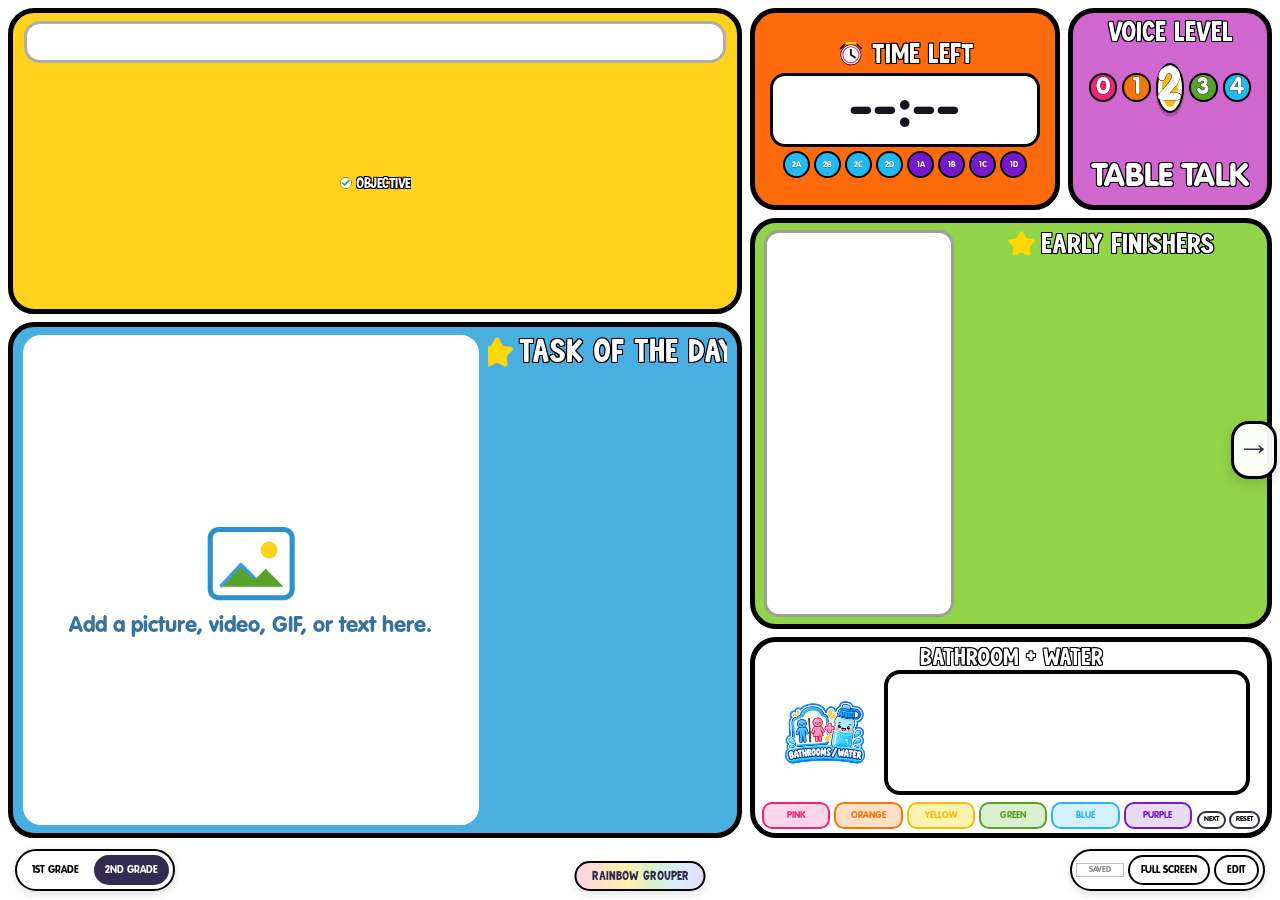
==== commit 67f42d7b: "ffff" ====
--- a/index.html
+++ b/index.html
@@ -4,8 +4,8 @@
 <meta charset="utf-8">
 <meta name="viewport" content="width=device-width,initial-scale=1,viewport-fit=cover">
 <title>STEM Task Screen</title>
-<link rel="icon" type="image/png" href="./star.png?v=52">
-<link rel="stylesheet" href="./styles.css?v=52">
+<link rel="icon" type="image/png" href="./star.png?v=53">
+<link rel="stylesheet" href="./styles.css?v=53">
 </head>
 <body>
 <div class="board" id="board">
@@ -201,8 +201,8 @@
   </section>
 
 
-  <a class="dashboard-nav grouper-nav" href="./grouper.html?v=52">RAINBOW GROUPER</a>
-  <a class="page-arrow page-arrow-right" href="./cleanup.html?v=52" aria-label="Open clean up board">→</a>
+  <a class="dashboard-nav grouper-nav" href="./grouper.html?v=53">RAINBOW GROUPER</a>
+  <a class="page-arrow page-arrow-right" href="./cleanup.html?v=53" aria-label="Open clean up board">→</a>
 
 
   <div class="rich-format-toolbar edit-only" id="richFormatToolbar" aria-label="Selected text formatting">
@@ -229,10 +229,10 @@
 </div>
 
   <div class="page-overlay" id="pageOverlay" aria-hidden="true">
-    <iframe class="page-frame" id="grouperFrame" src="./grouper.html?v=52&embedded=1" title="Rainbow Grouper" allow="fullscreen"></iframe>
-    <iframe class="page-frame" id="cleanupFrame" src="./cleanup.html?v=52&embedded=1" title="Clean Up" allow="autoplay; fullscreen"></iframe>
-  </div>
-
-<script src="./app.js?v=52"></script>
+    <iframe class="page-frame" id="grouperFrame" src="./grouper.html?v=53&embedded=1" title="Rainbow Grouper" allow="fullscreen"></iframe>
+    <iframe class="page-frame" id="cleanupFrame" src="./cleanup.html?v=53&embedded=1" title="Clean Up" allow="autoplay; fullscreen"></iframe>
+  </div>
+
+<script src="./app.js?v=53"></script>
 </body>
 </html>
--- a/styles.css
+++ b/styles.css
@@ -3357,3 +3357,11 @@
 #saveStatus:active{
   transform:translateY(1px) !important;
 }
+
+
+/* v53 interaction safety */
+.page-overlay{pointer-events:none !important;visibility:hidden !important}
+.page-overlay.active{pointer-events:auto !important;visibility:visible !important}
+#editToggle,#saveStatus,#fullscreenToggle,.grade-btn,.voice-btn,.period-btn,.table-btn,#bathroomNext,#bathroomReset,.add-step,.add-task-step,.mode-btn,.file-btn,#imageUploadBtn,#videoUploadBtn,.early-media-button,.section-icon-button{pointer-events:auto !important;touch-action:manipulation !important}
+.grade-switch,.utilities{position:absolute !important;z-index:5000 !important}
+.grade-switch *,.utilities *{pointer-events:auto !important}
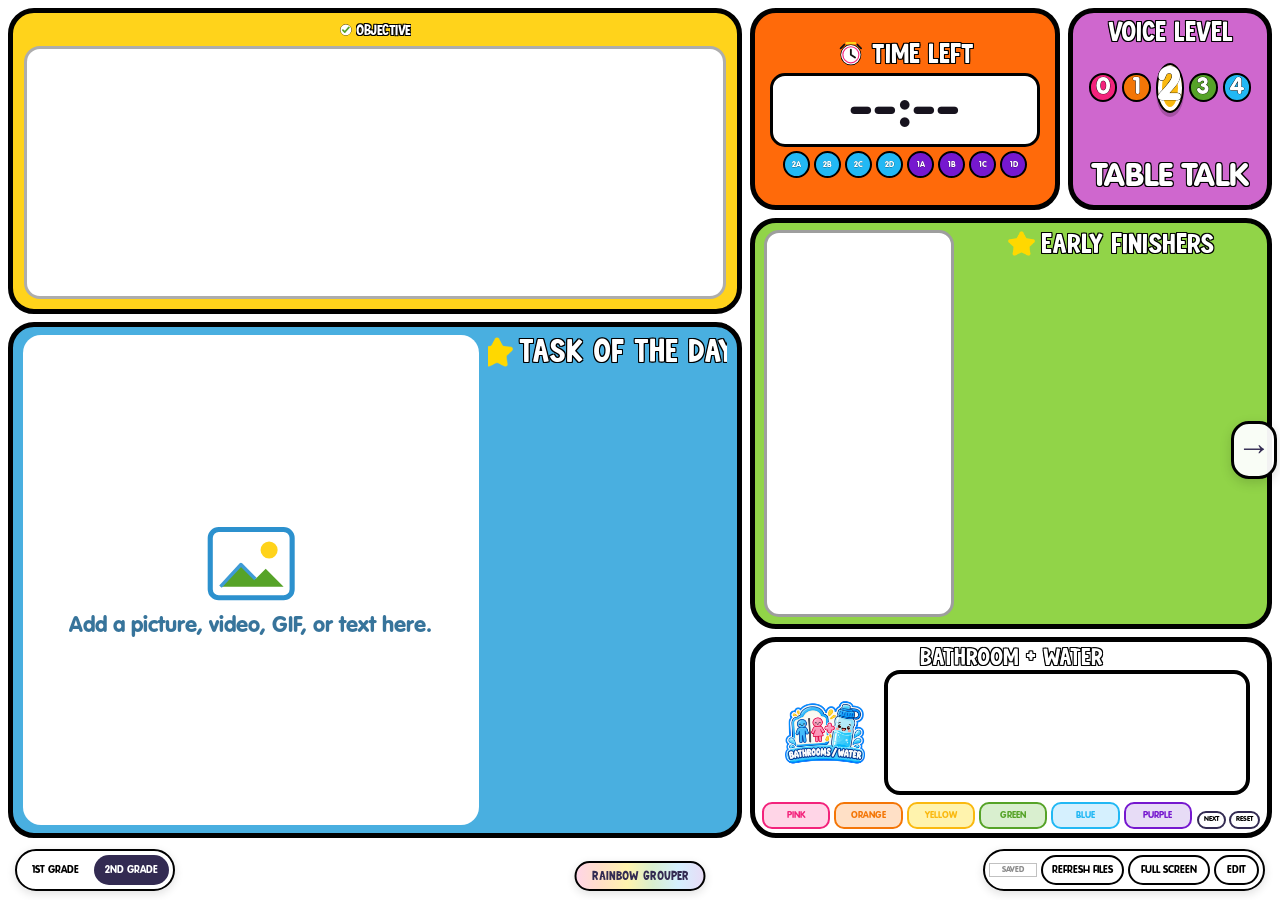
==== commit eb981e86: "okay" ====
--- a/index.html
+++ b/index.html
@@ -3,9 +3,37 @@
 <head>
 <meta charset="utf-8">
 <meta name="viewport" content="width=device-width,initial-scale=1,viewport-fit=cover">
+<meta http-equiv="Cache-Control" content="no-cache, no-store, must-revalidate">
+<meta http-equiv="Pragma" content="no-cache">
+<meta http-equiv="Expires" content="0">
+<script>
+(() => {
+  const url = new URL(window.location.href);
+  const existingFresh = url.searchParams.get("fresh");
+
+  /* Opening the normal STEMSCREEN URL in a new tab/window gets a unique URL,
+     which forces GitHub Pages/browser caches to fetch the current files. */
+  if(!existingFresh) {
+    const token = Date.now().toString(36);
+    url.searchParams.delete("v");
+    url.searchParams.set("fresh", token);
+    window.location.replace(url.pathname + "?" + url.searchParams.toString() + url.hash);
+    return;
+  }
+
+  window.__STEM_FRESH_TOKEN = existingFresh;
+})();
+</script>
 <title>STEM Task Screen</title>
-<link rel="icon" type="image/png" href="./star.png?v=53">
-<link rel="stylesheet" href="./styles.css?v=53">
+<link rel="icon" type="image/png" href="./star.png?v=55">
+<link id="mainStylesheet" rel="stylesheet" href="./styles.css?v=55">
+<script>
+(() => {
+  const token = window.__STEM_FRESH_TOKEN || Date.now().toString(36);
+  const link = document.getElementById("mainStylesheet");
+  if(link) link.href = `./styles.css?v=55&fresh=${encodeURIComponent(token)}`;
+})();
+</script>
 </head>
 <body>
 <div class="board" id="board">
@@ -201,8 +229,8 @@
   </section>
 
 
-  <a class="dashboard-nav grouper-nav" href="./grouper.html?v=53">RAINBOW GROUPER</a>
-  <a class="page-arrow page-arrow-right" href="./cleanup.html?v=53" aria-label="Open clean up board">→</a>
+  <a class="dashboard-nav grouper-nav" href="./grouper.html?v=55">RAINBOW GROUPER</a>
+  <a class="page-arrow page-arrow-right" href="./cleanup.html?v=55" aria-label="Open clean up board">→</a>
 
 
   <div class="rich-format-toolbar edit-only" id="richFormatToolbar" aria-label="Selected text formatting">
@@ -223,16 +251,36 @@
 
   <div class="utilities">
     <button class="save-status" id="saveStatus" type="button" title="Save now">SAVED</button>
+    <button class="utility refresh-files-btn" id="refreshFiles" type="button" title="Reload the newest website files without deleting saved classroom data">REFRESH FILES</button>
     <button class="utility" id="fullscreenToggle" type="button">FULL SCREEN</button>
     <button class="utility" id="editToggle" type="button">EDIT</button>
   </div>
 </div>
 
   <div class="page-overlay" id="pageOverlay" aria-hidden="true">
-    <iframe class="page-frame" id="grouperFrame" src="./grouper.html?v=53&embedded=1" title="Rainbow Grouper" allow="fullscreen"></iframe>
-    <iframe class="page-frame" id="cleanupFrame" src="./cleanup.html?v=53&embedded=1" title="Clean Up" allow="autoplay; fullscreen"></iframe>
-  </div>
-
-<script src="./app.js?v=53"></script>
+    <iframe class="page-frame" id="grouperFrame" src="about:blank" data-page-src="./grouper.html?v=55&embedded=1" title="Rainbow Grouper" allow="fullscreen"></iframe>
+    <iframe class="page-frame" id="cleanupFrame" src="about:blank" data-page-src="./cleanup.html?v=55&embedded=1" title="Clean Up" allow="autoplay; fullscreen"></iframe>
+  </div>
+
+<script>
+(() => {
+  const token = window.__STEM_FRESH_TOKEN || Date.now().toString(36);
+
+  const grouperFrame = document.getElementById("grouperFrame");
+  const cleanupFrame = document.getElementById("cleanupFrame");
+
+  if(grouperFrame) {
+    grouperFrame.src = `${grouperFrame.dataset.pageSrc}&fresh=${encodeURIComponent(token)}`;
+  }
+  if(cleanupFrame) {
+    cleanupFrame.src = `${cleanupFrame.dataset.pageSrc}&fresh=${encodeURIComponent(token)}`;
+  }
+
+  const script = document.createElement("script");
+  script.src = `./app.js?v=55&fresh=${encodeURIComponent(token)}`;
+  script.async = false;
+  document.body.appendChild(script);
+})();
+</script>
 </body>
 </html>
--- a/styles.css
+++ b/styles.css
@@ -3365,3 +3365,165 @@
 #editToggle,#saveStatus,#fullscreenToggle,.grade-btn,.voice-btn,.period-btn,.table-btn,#bathroomNext,#bathroomReset,.add-step,.add-task-step,.mode-btn,.file-btn,#imageUploadBtn,#videoUploadBtn,.early-media-button,.section-icon-button{pointer-events:auto !important;touch-action:manipulation !important}
 .grade-switch,.utilities{position:absolute !important;z-index:5000 !important}
 .grade-switch *,.utilities *{pointer-events:auto !important}
+
+
+/* ============================================================
+   v54 — Objective heading above text + true 3-across Early Finishers
+   ============================================================ */
+
+/* FIX an old v37 rule that was forcing the Objective text into an
+   implicit second column INSIDE objective-text-column. */
+.objective-text-column{
+  display:grid !important;
+  grid-template-columns:minmax(0,1fr) !important;
+  grid-template-rows:auto minmax(0,1fr) !important;
+  gap:6px !important;
+  align-items:stretch !important;
+  justify-items:stretch !important;
+}
+
+.objective-title{
+  grid-column:1 !important;
+  grid-row:1 !important;
+  width:100% !important;
+  max-width:100% !important;
+  justify-self:stretch !important;
+  align-self:center !important;
+  display:flex !important;
+  align-items:center !important;
+  justify-content:center !important;
+  text-align:center !important;
+  margin:0 !important;
+  padding:1px 4px 3px !important;
+}
+
+.objective-input,
+.objective-input.rich-editor{
+  grid-column:1 !important;
+  grid-row:2 !important;
+  width:100% !important;
+  height:100% !important;
+  min-width:0 !important;
+  min-height:0 !important;
+  max-width:100% !important;
+  max-height:100% !important;
+  align-self:stretch !important;
+  justify-self:stretch !important;
+  margin:0 !important;
+}
+
+/* EARLY FINISHERS:
+   The X button floats over the upper-right corner instead of consuming
+   a dedicated 25px grid column. This gives the text the entire box width. */
+.early-three-list,
+body.edit-mode .early-three-list{
+  grid-template-rows:minmax(0,1fr) !important;
+  grid-auto-flow:row !important;
+  align-items:stretch !important;
+}
+
+body.edit-mode .early-three-list{
+  grid-template-columns:repeat(3,minmax(0,1fr)) !important;
+}
+
+.early-three-list[data-count="1"]{
+  grid-template-columns:minmax(0,1fr) !important;
+}
+.early-three-list[data-count="2"]{
+  grid-template-columns:repeat(2,minmax(0,1fr)) !important;
+}
+.early-three-list[data-count="3"]{
+  grid-template-columns:repeat(3,minmax(0,1fr)) !important;
+}
+
+.early-three-row,
+body.edit-mode .early-three-row{
+  position:relative !important;
+  display:block !important;
+  width:100% !important;
+  height:100% !important;
+  min-width:0 !important;
+  min-height:0 !important;
+  max-width:none !important;
+  max-height:none !important;
+  padding:7px !important;
+  margin:0 !important;
+  overflow:hidden !important;
+}
+
+.early-three-row .reminder-text,
+.early-three-row .reminder-text.rich-editor{
+  display:block !important;
+  width:100% !important;
+  height:100% !important;
+  min-width:0 !important;
+  min-height:0 !important;
+  max-width:100% !important;
+  max-height:100% !important;
+  margin:0 !important;
+  padding:18px 12px 12px !important;
+  text-align:center !important;
+  writing-mode:horizontal-tb !important;
+  white-space:pre-wrap !important;
+  overflow-wrap:break-word !important;
+  word-break:normal !important;
+  overflow:hidden !important;
+  line-height:1.08 !important;
+}
+
+/* Small overlay clear button — it no longer changes text width. */
+.early-three-row .reminder-remove,
+body.edit-mode .early-three-row .reminder-remove{
+  position:absolute !important;
+  top:5px !important;
+  right:5px !important;
+  left:auto !important;
+  bottom:auto !important;
+  z-index:8 !important;
+  width:20px !important;
+  height:20px !important;
+  min-width:20px !important;
+  min-height:20px !important;
+  display:grid !important;
+  place-items:center !important;
+  margin:0 !important;
+  padding:0 !important;
+  border:2px solid #000 !important;
+  border-radius:50% !important;
+  background:#fff !important;
+  font-size:13px !important;
+  line-height:1 !important;
+}
+
+body:not(.edit-mode) .early-three-row .reminder-remove{
+  display:none !important;
+}
+
+/* Keep all 3 boxes genuinely horizontal even at projector/browser widths. */
+@media(max-width:1100px){
+  body.edit-mode .early-three-list,
+  .early-three-list[data-count="3"]{
+    grid-template-columns:repeat(3,minmax(0,1fr)) !important;
+  }
+  .early-three-row .reminder-text,
+  .early-three-row .reminder-text.rich-editor{
+    padding:17px 8px 9px !important;
+  }
+}
+
+
+/* ============================================================
+   v55 — fresh-code control
+   ============================================================ */
+#refreshFiles{
+  white-space:nowrap !important;
+  padding-left:9px !important;
+  padding-right:9px !important;
+}
+@media(max-width:1100px){
+  #refreshFiles{
+    padding-left:6px !important;
+    padding-right:6px !important;
+    font-size:7px !important;
+  }
+}
